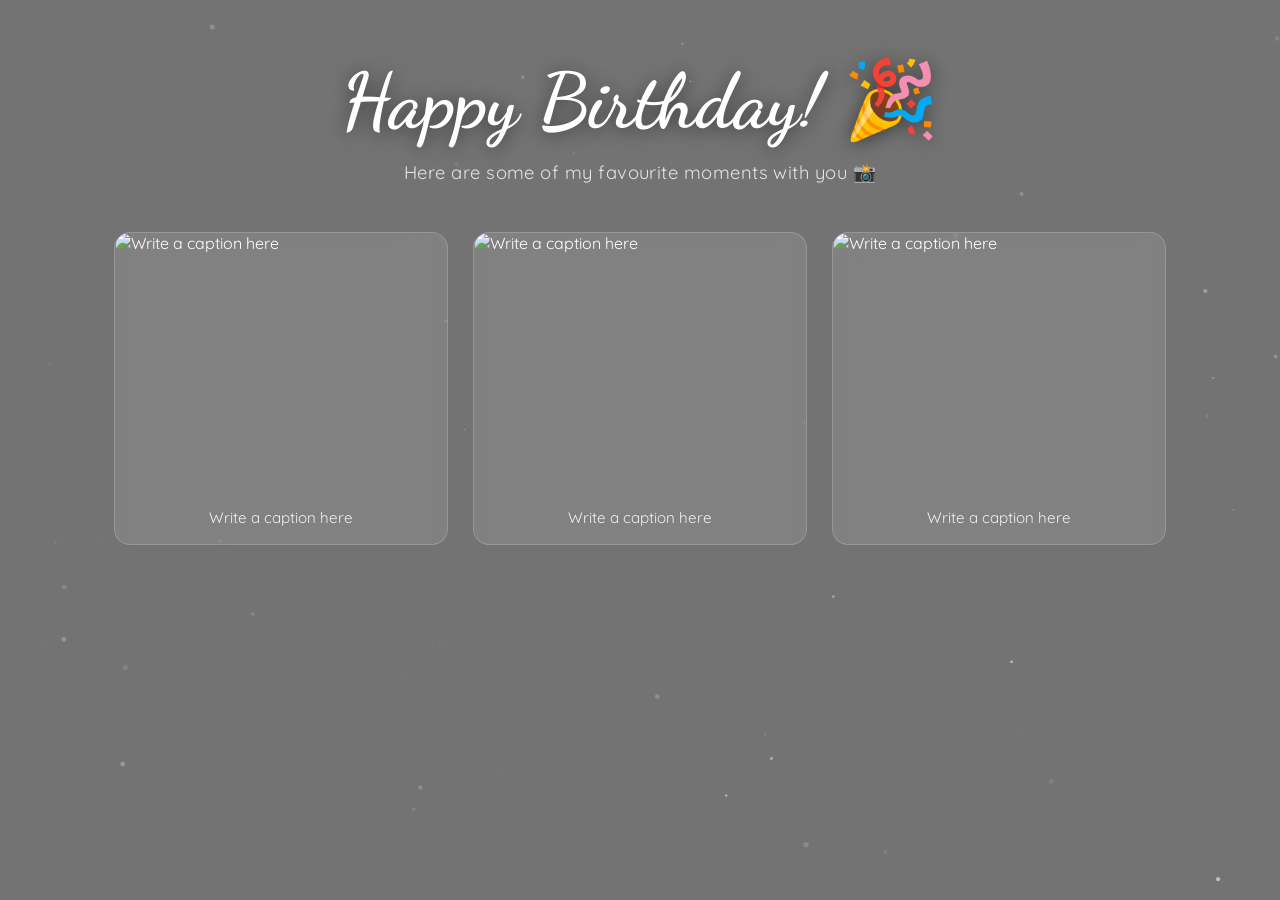
==== gallery.html @ b14d4d67 "Initial commit" ====
<!DOCTYPE html>
<html lang="en">
<head>
  <meta charset="UTF-8">
  <meta name="viewport" content="width=device-width, initial-scale=1.0">
  <title>Our Memories 📸</title>
  <link href="https://fonts.googleapis.com/css2?family=Dancing+Script:wght@700&family=Quicksand:wght@400;500;600&display=swap" rel="stylesheet">
  <link rel="stylesheet" href="shared.css">
  <style>
    /* ── GALLERY LAYOUT ────────────────────────────────────── */
    .gallery-wrapper {
      position: relative;
      z-index: 2;
      max-width: 1100px;
      margin: 0 auto;
      padding: 3.5rem 1.5rem 5rem;
    }

    /* ── HERO WISH SECTION ─────────────────────────────────── */
    .gallery-hero {
      text-align: center;
      margin-bottom: 3rem;
    }

    .gallery-wish {
      font-family: 'Dancing Script', cursive;
      font-size: clamp(2.6rem, 7vw, 4.8rem);
      color: #fff;
      text-shadow: 0 2px 18px rgba(0, 0, 0, 0.5);
      line-height: 1.2;
      margin-bottom: 0.8rem;
      animation: gentlePulse calc(3s * var(--anim-speed)) ease-in-out infinite;
    }

    .gallery-subwish {
      font-size: clamp(1rem, 2.5vw, 1.15rem);
      color: rgba(255, 255, 255, 0.8);
      letter-spacing: 0.025em;
    }

    /* ── PHOTO GRID ────────────────────────────────────────── */
    /* Responsive: 3 columns on wide, 2 on medium, 1 on mobile */
    .photo-grid {
      display: grid;
      grid-template-columns: repeat(auto-fill, minmax(290px, 1fr));
      gap: 1.6rem;
    }

    /* ── PHOTO CARD ────────────────────────────────────────── */
    .photo-card {
      background: rgba(255, 255, 255, 0.10);
      backdrop-filter: blur(12px);
      -webkit-backdrop-filter: blur(12px);
      border: 1px solid rgba(255, 255, 255, 0.18);
      border-radius: 16px;
      overflow: hidden;
      transition: transform 0.32s ease, box-shadow 0.32s ease;
    }

    /* hover-lift class toggled via config.animations.cardHoverLift */
    .photo-card.hover-lift:hover {
      transform: translateY(-8px);
      box-shadow: 0 18px 44px rgba(0, 0, 0, 0.32);
    }

    .photo-card img {
      width: 100%;
      height: 260px;
      object-fit: cover;
      display: block;
      transition: transform 0.4s ease;
    }

    .photo-card.hover-lift:hover img {
      transform: scale(1.05);
    }

    .photo-caption {
      padding: 0.9rem 1.2rem;
      font-size: 0.95rem;
      color: rgba(255, 255, 255, 0.88);
      text-align: center;
      line-height: 1.45;
    }

    /* ── RESPONSIVE ────────────────────────────────────────── */
    @media (max-width: 640px) {
      .photo-grid { grid-template-columns: 1fr; }
      .photo-card img { height: 230px; }
    }
  </style>
</head>
<body>

  <!-- Full-screen background image -->
  <div class="bg-image"   id="bgImage"></div>
  <div class="bg-overlay"></div>

  <!-- Effects -->
  <canvas id="sparkleCanvas"></canvas>
  <div class="hearts-container" id="heartsContainer"></div>

  <!-- ── PAGE CONTENT ── -->
  <div class="gallery-wrapper">

    <!-- Birthday wish hero -->
    <div class="gallery-hero">
      <h1 class="gallery-wish"    id="galleryWish"></h1>
      <p  class="gallery-subwish" id="gallerySubwish"></p>
    </div>

    <!-- Photo grid — cards injected by JS below -->
    <div class="photo-grid" id="photoGrid"></div>

  </div>

  <script src="config.js"></script>
  <script src="shared.js"></script>
  <script>
    const G = CONFIG.gallery;

    // Set wish text from config
    document.title = G.wish;
    document.getElementById('galleryWish').textContent    = G.wish;
    document.getElementById('gallerySubwish').textContent = G.subwish;

    // Build photo cards dynamically from CONFIG.gallery.photos
    const grid      = document.getElementById('photoGrid');
    const hoverCls  = CONFIG.animations.cardHoverLift ? 'hover-lift' : '';

    G.photos.forEach(({ src, caption }) => {
      const card = document.createElement('div');
      card.className = `photo-card ${hoverCls}`.trim();

      const img = document.createElement('img');
      img.src     = src;
      img.alt     = caption;
      img.loading = 'lazy'; // load only when scrolled into view

      const cap = document.createElement('div');
      cap.className   = 'photo-caption';
      cap.textContent = caption;

      card.appendChild(img);
      card.appendChild(cap);
      grid.appendChild(card);
    });

    // Set background from config
    setBackground(G.background);
  </script>
</body>
</html>
---- shared.css ----
/* ══════════════════════════════════════════════════════════════
   BIRTHDAY WEBSITE — SHARED STYLES
   Colors and durations are set from config.js at runtime.
   ══════════════════════════════════════════════════════════════ */

/* ── CSS VARIABLES (overridden by shared.js on load) ────────── */
:root {
  --primary:        #ff69b4;
  --secondary:      #da70d6;
  --text-light:     #ffffff;
  --overlay-color:  rgba(0, 0, 0, 0.55);
  --bg-opacity:     0.30;
  --fade-duration:  1.2s;
  --anim-speed:     1;       /* multiplier — slow=1.6, normal=1, fast=0.55 */
}

/* ── RESET ──────────────────────────────────────────────────── */
*, *::before, *::after {
  margin: 0;
  padding: 0;
  box-sizing: border-box;
}

/* ── BASE ───────────────────────────────────────────────────── */
html, body {
  min-height: 100vh;
  width: 100%;
  overflow-x: hidden;
}

body {
  font-family: 'Quicksand', sans-serif;
  color: var(--text-light);
  animation: pageLoad var(--fade-duration) ease both;
}

@keyframes pageLoad {
  from { opacity: 0; transform: translateY(14px); }
  to   { opacity: 1; transform: translateY(0);    }
}

/* ── BACKGROUND IMAGE LAYER ─────────────────────────────────── */
/* Image sits here at reduced opacity — text reads clearly on top */
.bg-image {
  position: fixed;
  inset: 0;
  background-size: cover;
  background-position: center;
  background-repeat: no-repeat;
  opacity: var(--bg-opacity);
  z-index: -2;
  transition: opacity 0.6s ease;
}

/* Dark overlay above image for contrast */
.bg-overlay {
  position: fixed;
  inset: 0;
  background: var(--overlay-color);
  z-index: -1;
}

/* ── SPARKLE CANVAS ─────────────────────────────────────────── */
#sparkleCanvas {
  position: fixed;
  inset: 0;
  pointer-events: none;
  z-index: 0;
}

/* ── FLOATING HEARTS ────────────────────────────────────────── */
.hearts-container {
  position: fixed;
  inset: 0;
  pointer-events: none;
  z-index: 1;
  overflow: hidden;
}

.floating-heart {
  position: absolute;
  bottom: -2rem;
  animation: floatHeart calc(7s * var(--anim-speed)) ease-in-out infinite;
  opacity: 0;
  user-select: none;
  line-height: 1;
}

@keyframes floatHeart {
  0%   { opacity: 0;   transform: translateY(0)      rotate(0deg);   }
  10%  { opacity: 0.7; }
  90%  { opacity: 0.3; }
  100% { opacity: 0;   transform: translateY(-110vh) rotate(360deg); }
}

/* ── PAGE WRAPPER (centering helper for landing) ────────────── */
.page-wrapper {
  position: relative;
  z-index: 2;
  min-height: 100vh;
  display: flex;
  flex-direction: column;
  align-items: center;
  justify-content: center;
  padding: 2rem 1.5rem;
}

/* ── GLASS CARD ─────────────────────────────────────────────── */
.card {
  background: rgba(255, 255, 255, 0.10);
  backdrop-filter: blur(14px);
  -webkit-backdrop-filter: blur(14px);
  border: 1px solid rgba(255, 255, 255, 0.18);
  border-radius: 20px;
  padding: 2.5rem 3rem;
  width: 100%;
  max-width: 680px;
  box-shadow: 0 8px 40px rgba(0, 0, 0, 0.25);
}

/* ── DISPLAY HEADING ────────────────────────────────────────── */
.heading-display {
  font-family: 'Dancing Script', cursive;
  font-size: clamp(2.4rem, 6vw, 4rem);
  color: var(--text-light);
  text-shadow: 0 2px 14px rgba(0, 0, 0, 0.45);
  line-height: 1.2;
  margin-bottom: 1rem;
}

/* ── SUBTEXT ────────────────────────────────────────────────── */
.subtext {
  font-size: clamp(1rem, 2.5vw, 1.2rem);
  color: rgba(255, 255, 255, 0.85);
  letter-spacing: 0.025em;
  margin-bottom: 2rem;
}

/* ── PRIMARY BUTTON ─────────────────────────────────────────── */
.btn-primary {
  display: inline-block;
  padding: 0.9rem 2.4rem;
  font-family: 'Quicksand', sans-serif;
  font-size: 1.05rem;
  font-weight: 600;
  color: #fff;
  background: linear-gradient(135deg, var(--primary), var(--secondary));
  border: none;
  border-radius: 50px;
  cursor: pointer;
  text-decoration: none;
  box-shadow: 0 6px 22px rgba(255, 105, 180, 0.45);
  transition: transform 0.25s ease, box-shadow 0.25s ease;
  animation: gentlePulse calc(3s * var(--anim-speed)) ease-in-out infinite;
}

.btn-primary:hover {
  transform: translateY(-4px) scale(1.02);
  box-shadow: 0 12px 30px rgba(255, 105, 180, 0.6);
}

@keyframes gentlePulse {
  0%, 100% { transform: scale(1); }
  50%       { transform: scale(1.03); }
}

/* ── SCROLLBAR ──────────────────────────────────────────────── */
::-webkit-scrollbar { width: 8px; }
::-webkit-scrollbar-track { background: rgba(0, 0, 0, 0.2); }
::-webkit-scrollbar-thumb {
  background: linear-gradient(var(--primary), var(--secondary));
  border-radius: 4px;
}

/* ── RESPONSIVE ─────────────────────────────────────────────── */
@media (max-width: 600px) {
  .card { padding: 1.8rem 1.4rem; }
}

/* ── REDUCED MOTION ─────────────────────────────────────────── */
@media (prefers-reduced-motion: reduce) {
  *, *::before, *::after {
    animation-duration: 0.01ms !important;
    transition-duration: 0.01ms !important;
  }
}
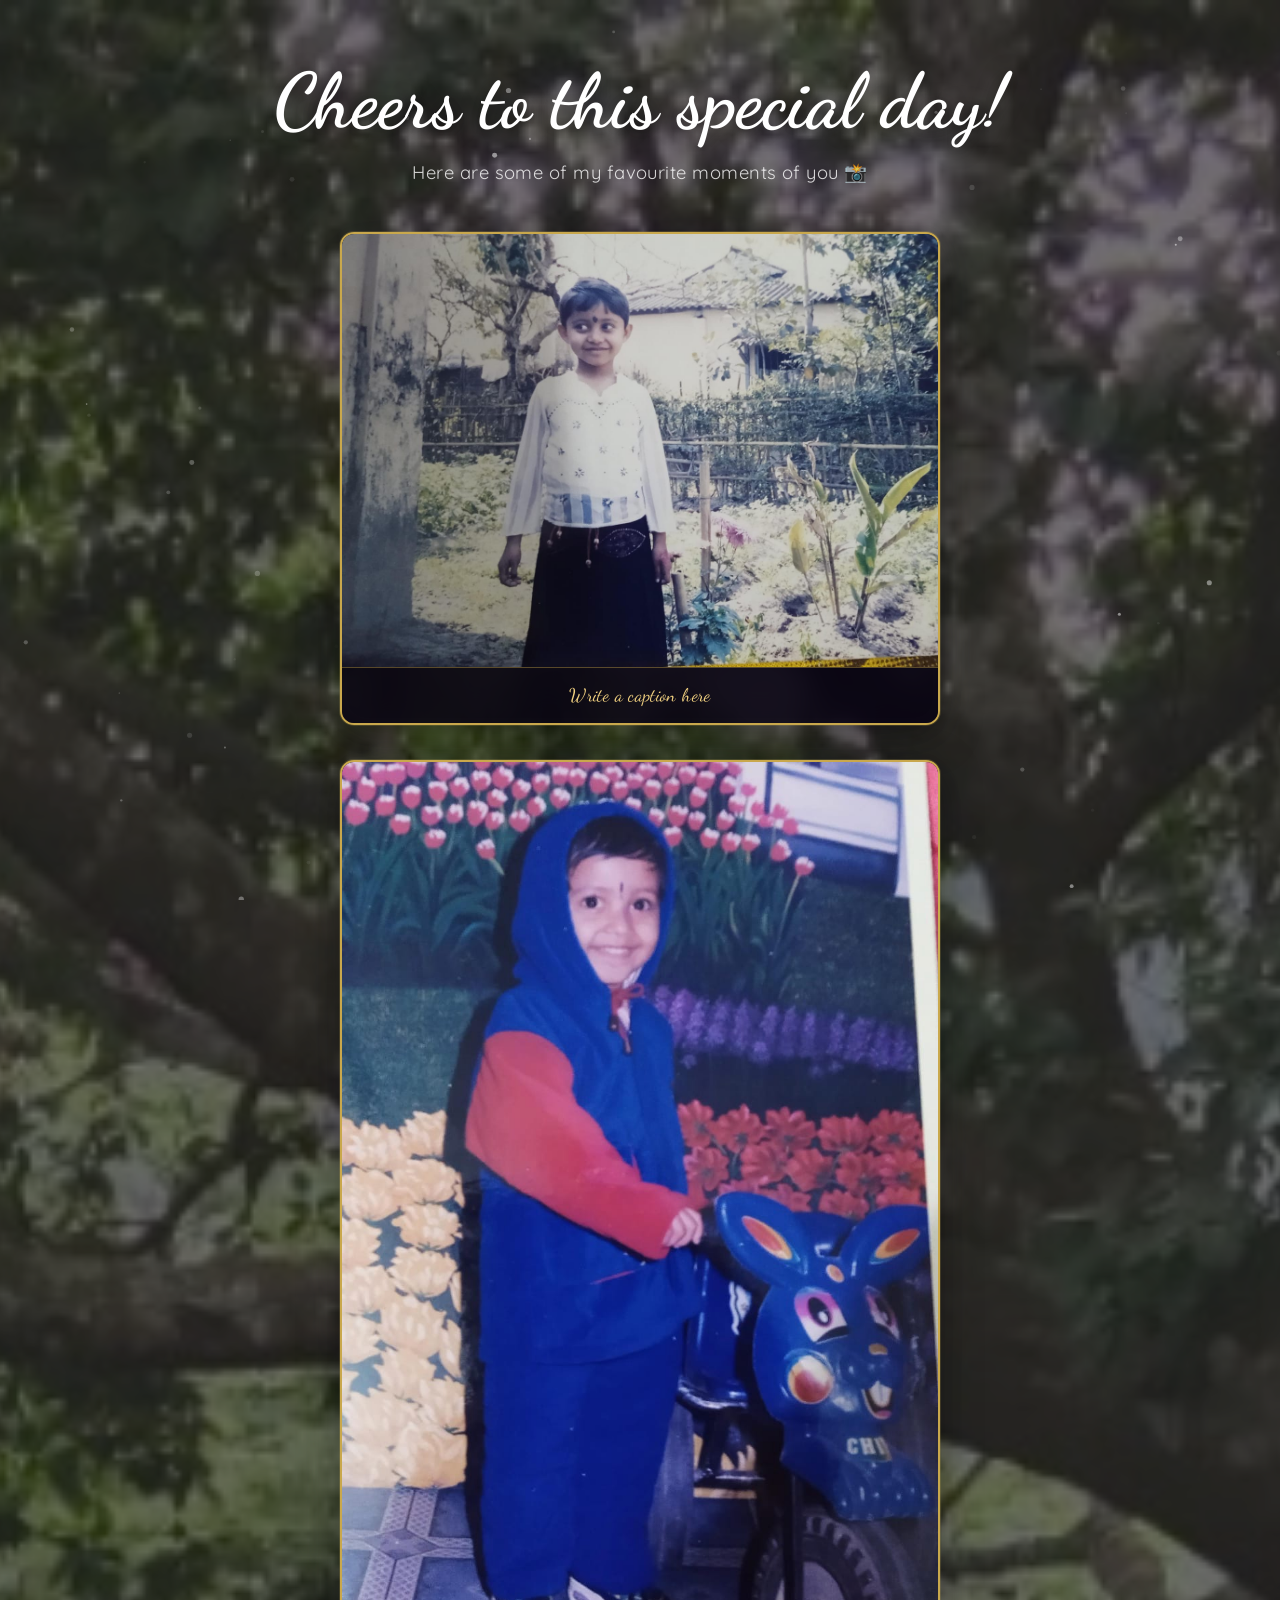
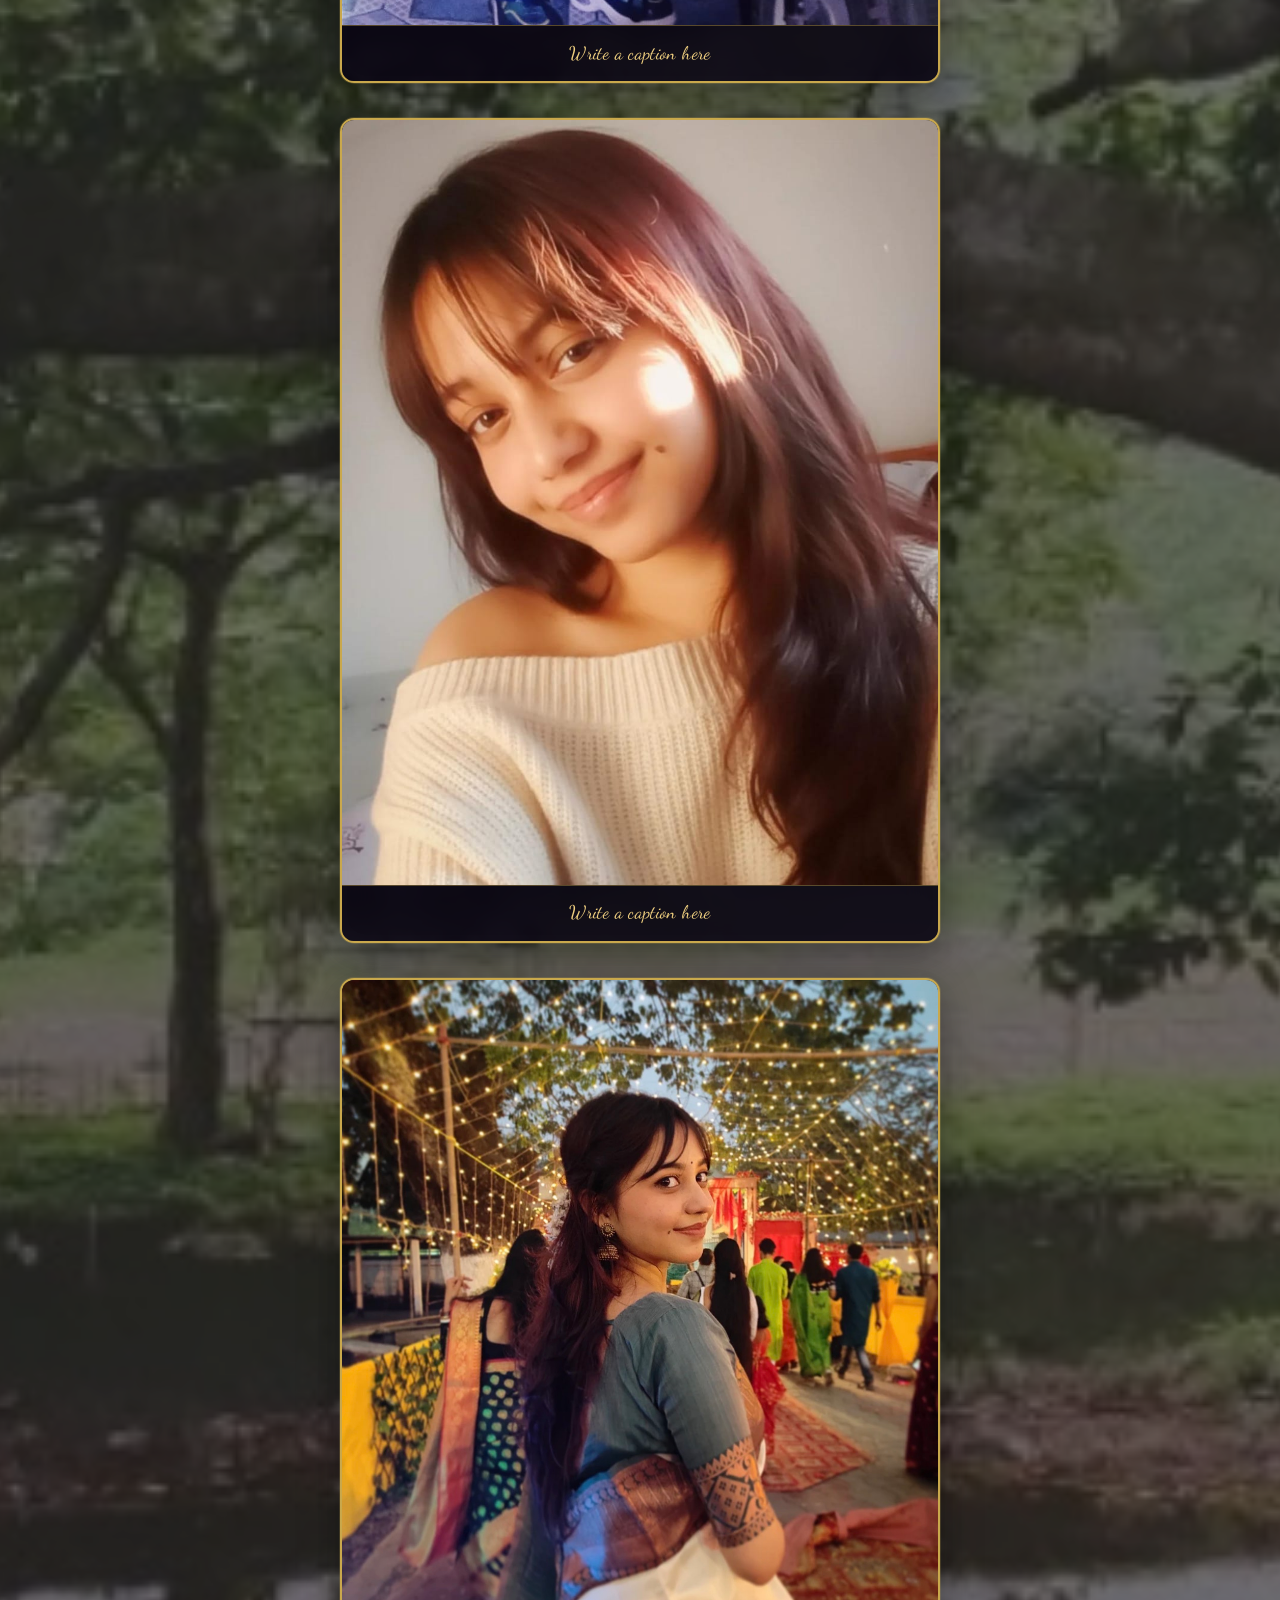
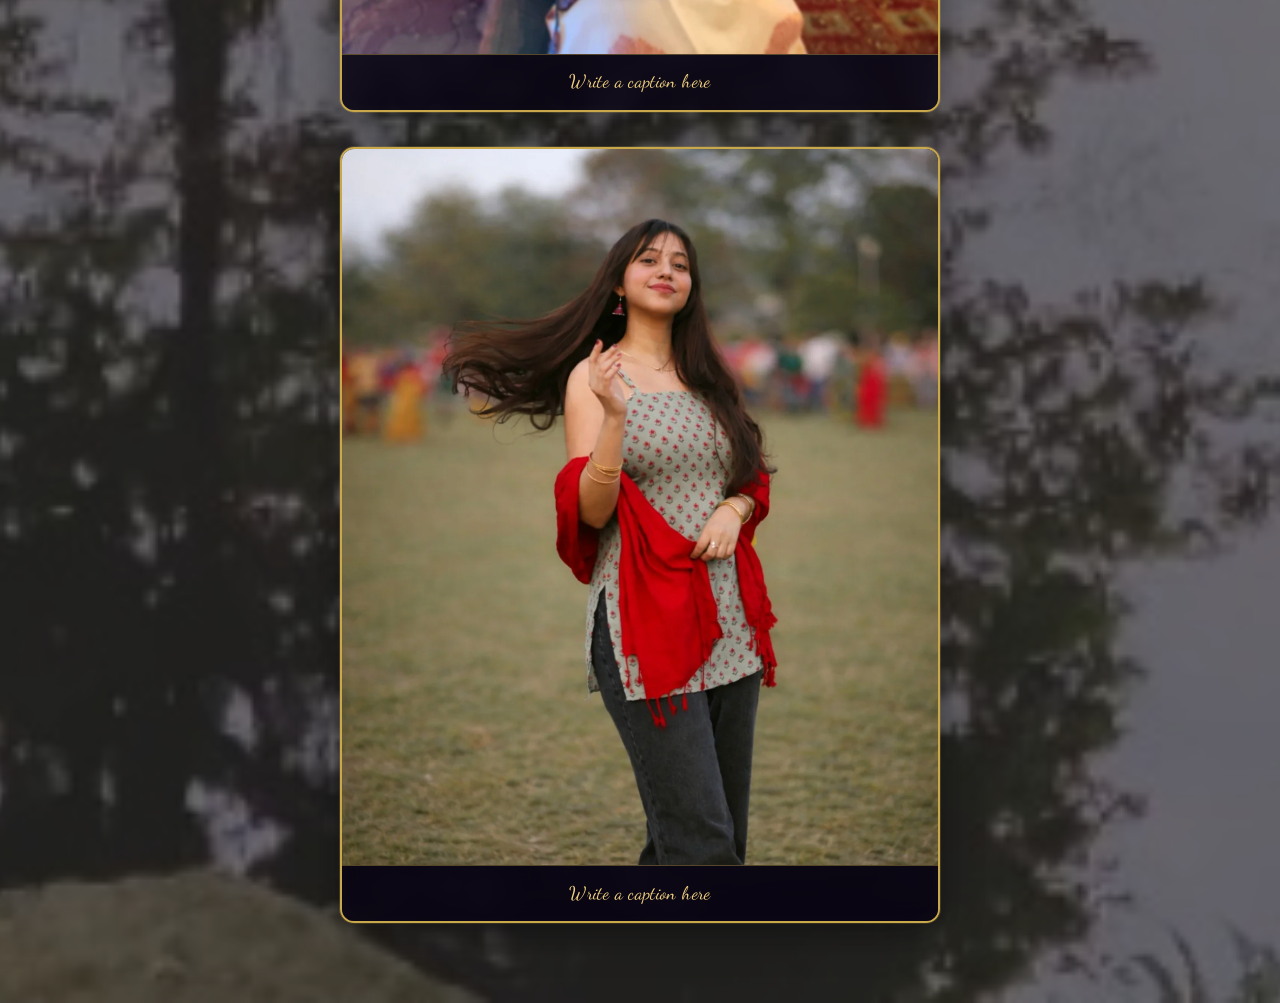
==== commit d47f6deb: "Add files via upload" ====
--- a/gallery.html
+++ b/gallery.html
@@ -38,55 +38,69 @@
       letter-spacing: 0.025em;
     }
 
-    /* ── PHOTO GRID ────────────────────────────────────────── */
-    /* Responsive: 3 columns on wide, 2 on medium, 1 on mobile */
+    /* ── PHOTO COLUMN ──────────────────────────────────────── */
+    /* Single centered column — all images same width, natural height */
     .photo-grid {
-      display: grid;
-      grid-template-columns: repeat(auto-fill, minmax(290px, 1fr));
-      gap: 1.6rem;
+      display: flex;
+      flex-direction: column;
+      align-items: center;
+      gap: 2.2rem;
     }
 
     /* ── PHOTO CARD ────────────────────────────────────────── */
     .photo-card {
-      background: rgba(255, 255, 255, 0.10);
-      backdrop-filter: blur(12px);
-      -webkit-backdrop-filter: blur(12px);
-      border: 1px solid rgba(255, 255, 255, 0.18);
-      border-radius: 16px;
+      width: 100%;
+      max-width: 600px;           /* fixed column width */
+      background: rgba(10, 5, 20, 0.55);
+      backdrop-filter: blur(14px);
+      -webkit-backdrop-filter: blur(14px);
+
+      /* Gold border */
+      border: 2px solid #C9A84C;
+      border-radius: 14px;
       overflow: hidden;
+
+      box-shadow:
+        0 0 0 1px rgba(201, 168, 76, 0.20),   /* inner gold halo */
+        0 10px 40px rgba(0, 0, 0, 0.40);
+
       transition: transform 0.32s ease, box-shadow 0.32s ease;
     }
 
     /* hover-lift class toggled via config.animations.cardHoverLift */
     .photo-card.hover-lift:hover {
-      transform: translateY(-8px);
-      box-shadow: 0 18px 44px rgba(0, 0, 0, 0.32);
+      transform: translateY(-6px);
+      box-shadow:
+        0 0 0 1px rgba(201, 168, 76, 0.45),
+        0 20px 50px rgba(0, 0, 0, 0.45),
+        0 0 20px rgba(201, 168, 76, 0.18);
     }
 
+    /* Image: full width, natural height — zero cropping */
     .photo-card img {
       width: 100%;
-      height: 260px;
-      object-fit: cover;
+      height: auto;               /* ← preserves original aspect ratio */
       display: block;
-      transition: transform 0.4s ease;
     }
 
-    .photo-card.hover-lift:hover img {
-      transform: scale(1.05);
-    }
+    /* ── CAPTION ───────────────────────────────────────────── */
+    /* Dark base + gold top border + italic script font */
+    .photo-caption {
+      padding: 0.85rem 1.4rem;
+      border-top: 1px solid rgba(201, 168, 76, 0.40);
+      background: rgba(10, 5, 20, 0.70);
 
-    .photo-caption {
-      padding: 0.9rem 1.2rem;
-      font-size: 0.95rem;
-      color: rgba(255, 255, 255, 0.88);
+      font-family: 'Dancing Script', cursive;
+      font-size: 1.15rem;
+      color: #F0D080;             /* warm gold text — contrasts the dark base */
       text-align: center;
-      line-height: 1.45;
+      letter-spacing: 0.02em;
+      line-height: 1.5;
     }
 
     /* ── RESPONSIVE ────────────────────────────────────────── */
     @media (max-width: 640px) {
-      .photo-grid { grid-template-columns: 1fr; }
-      .photo-card img { height: 230px; }
+      .photo-card { max-width: 100%; }
     }
   </style>
 </head>
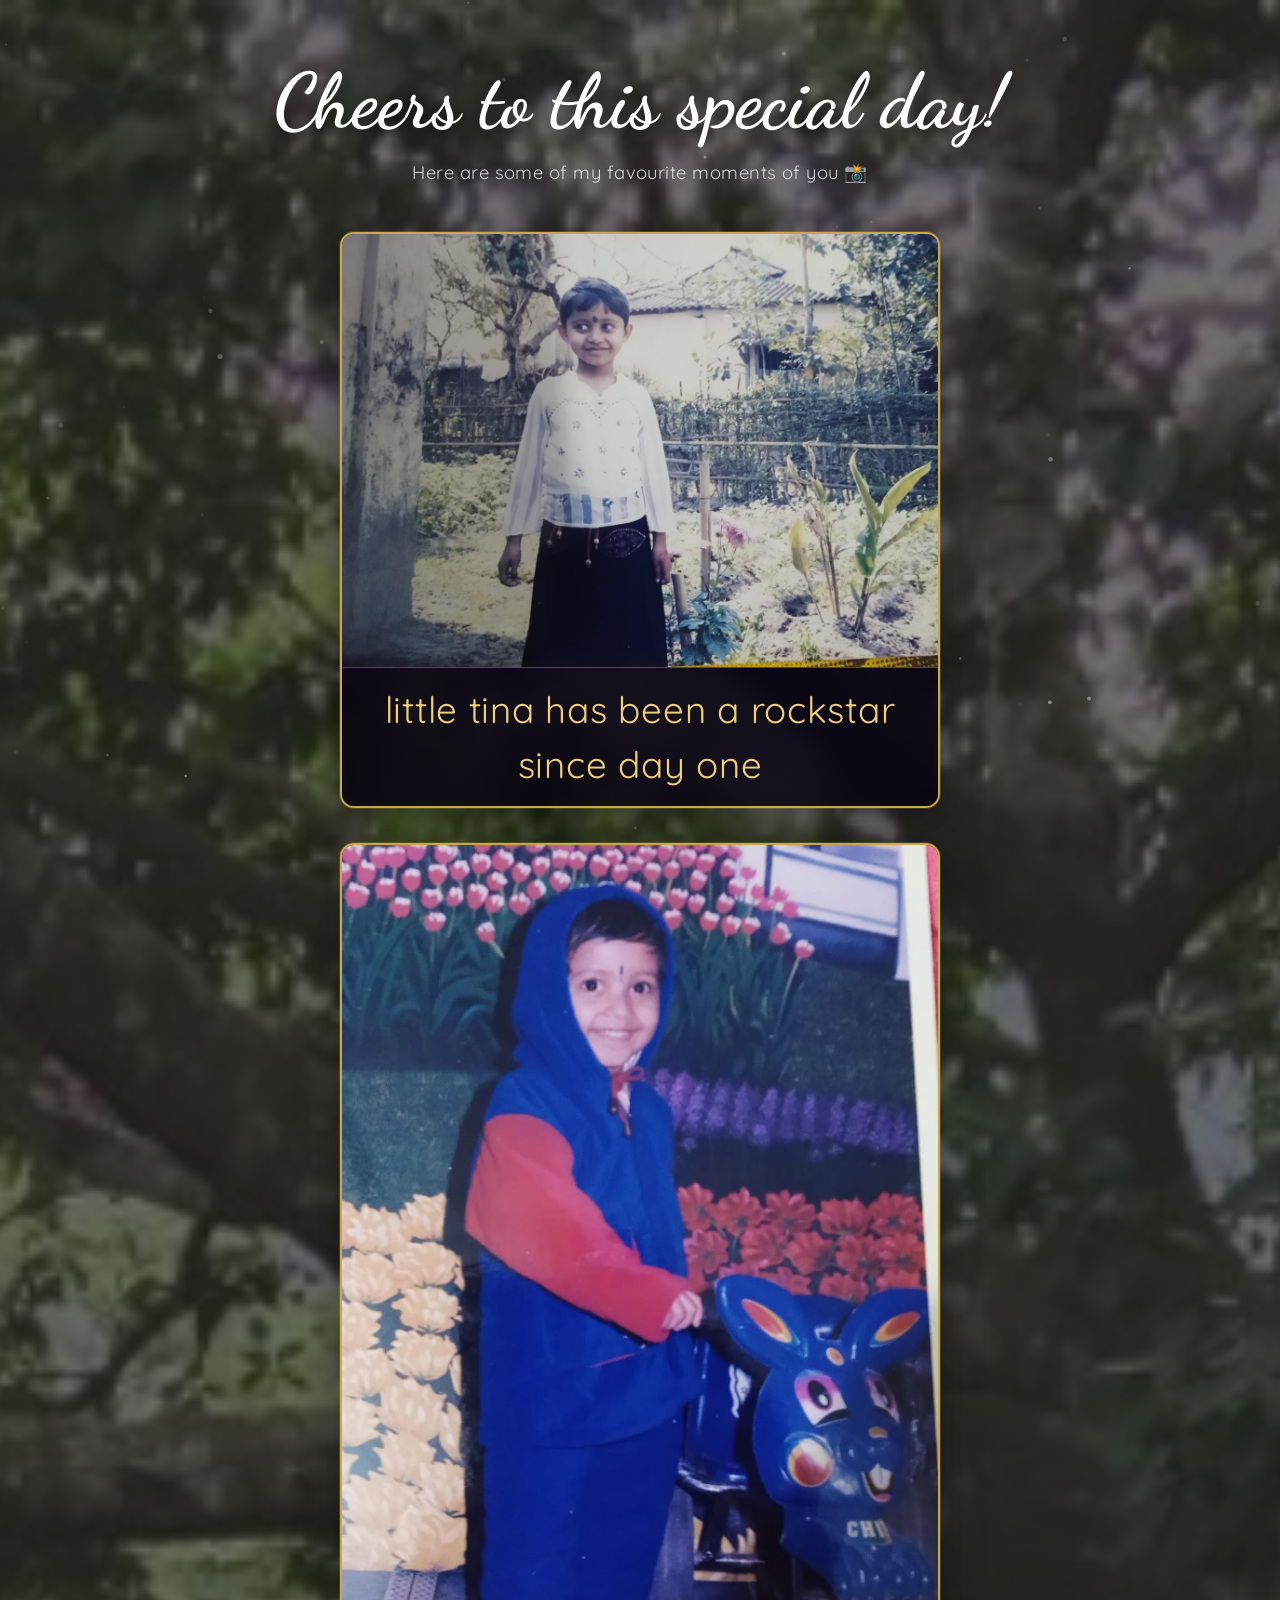
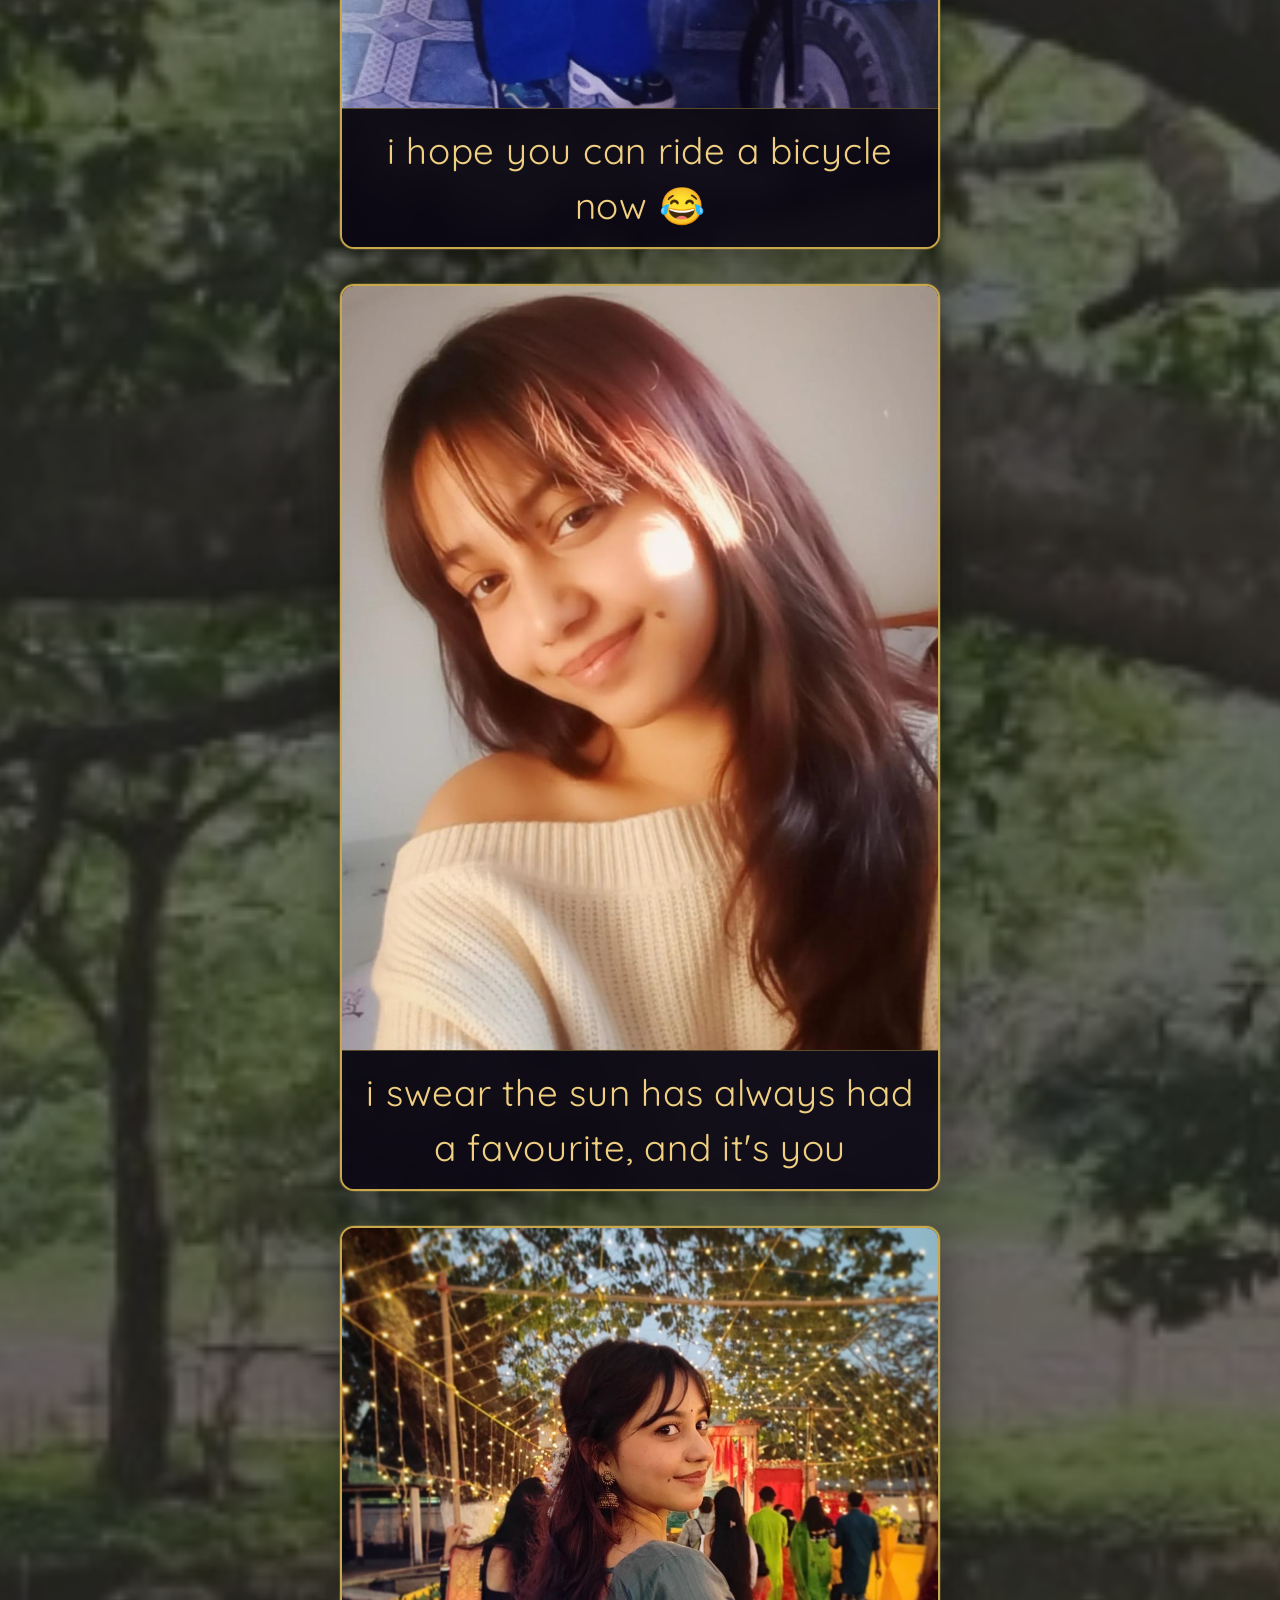
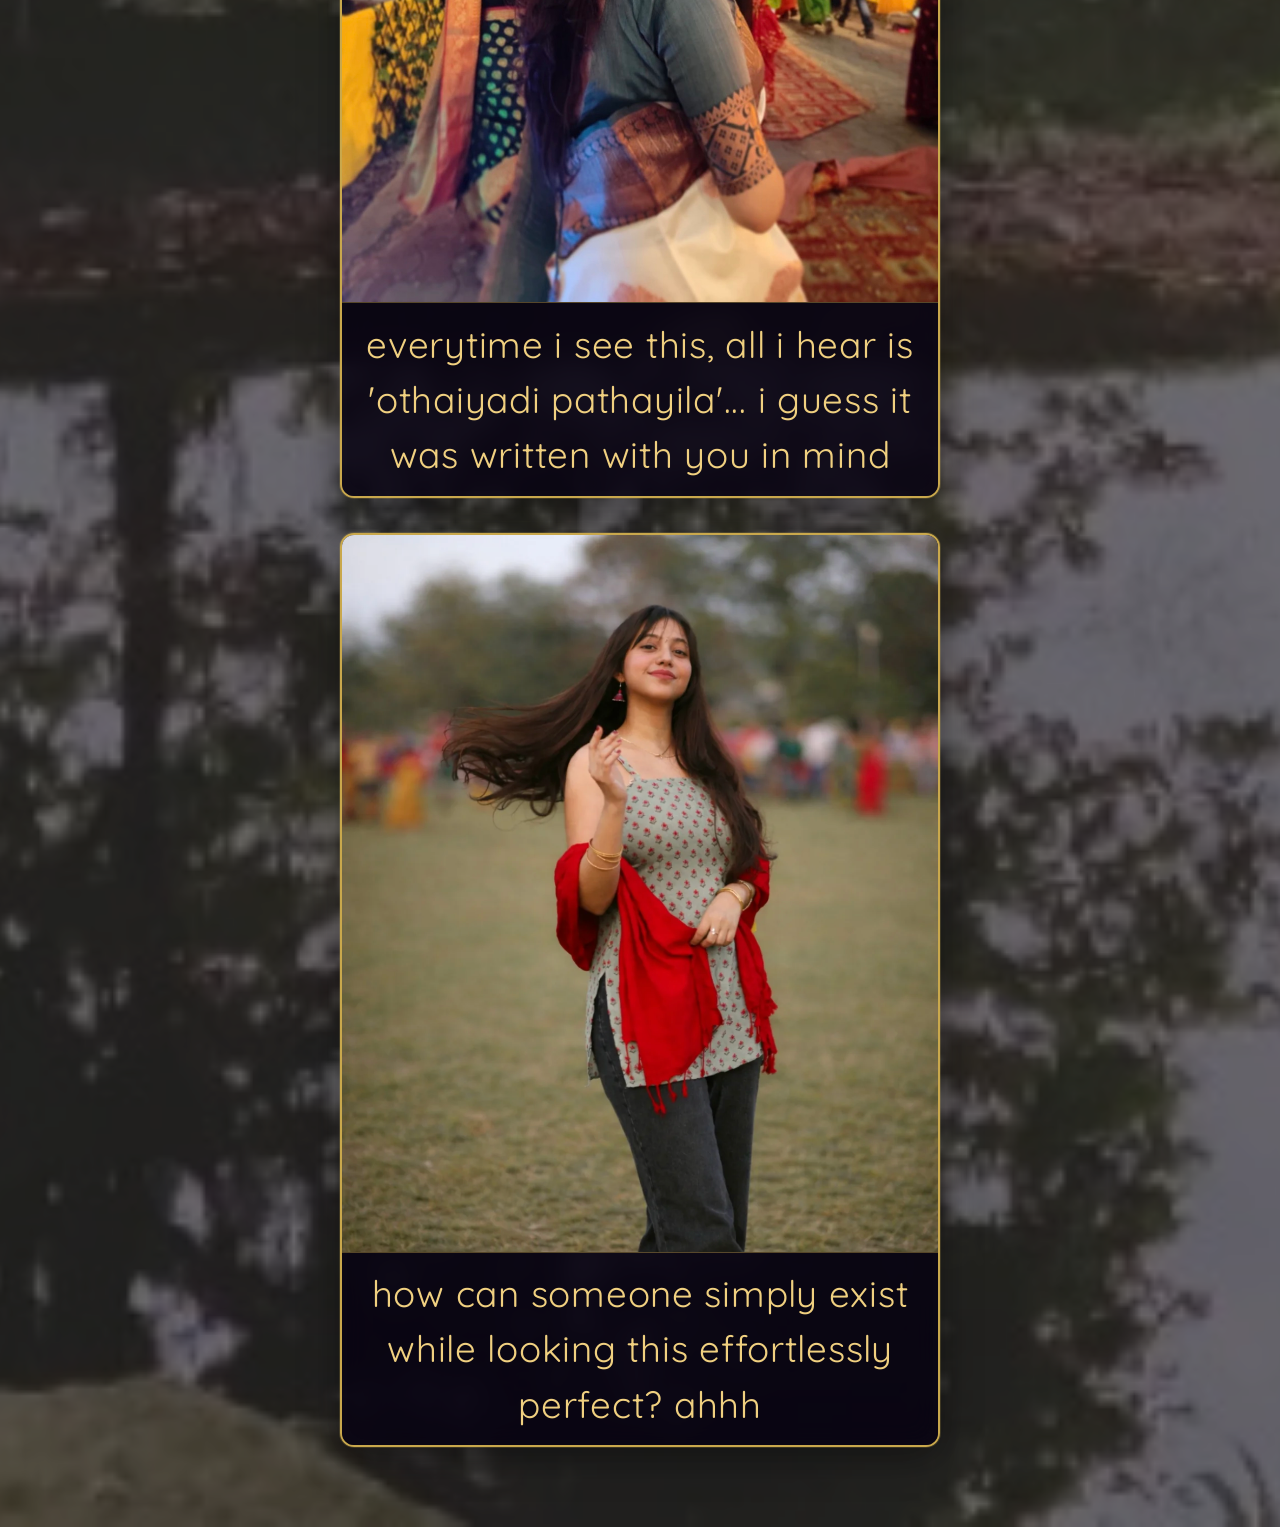
==== commit 221ac9b4: "Change font in gallery.html" ====
--- a/gallery.html
+++ b/gallery.html
@@ -90,8 +90,8 @@
       border-top: 1px solid rgba(201, 168, 76, 0.40);
       background: rgba(10, 5, 20, 0.70);
 
-      font-family: 'Dancing Script', cursive;
-      font-size: 1.15rem;
+      font-family: 'Quicksand', sans-serif;
+      font-size: 2.3rem;
       color: #F0D080;             /* warm gold text — contrasts the dark base */
       text-align: center;
       letter-spacing: 0.02em;
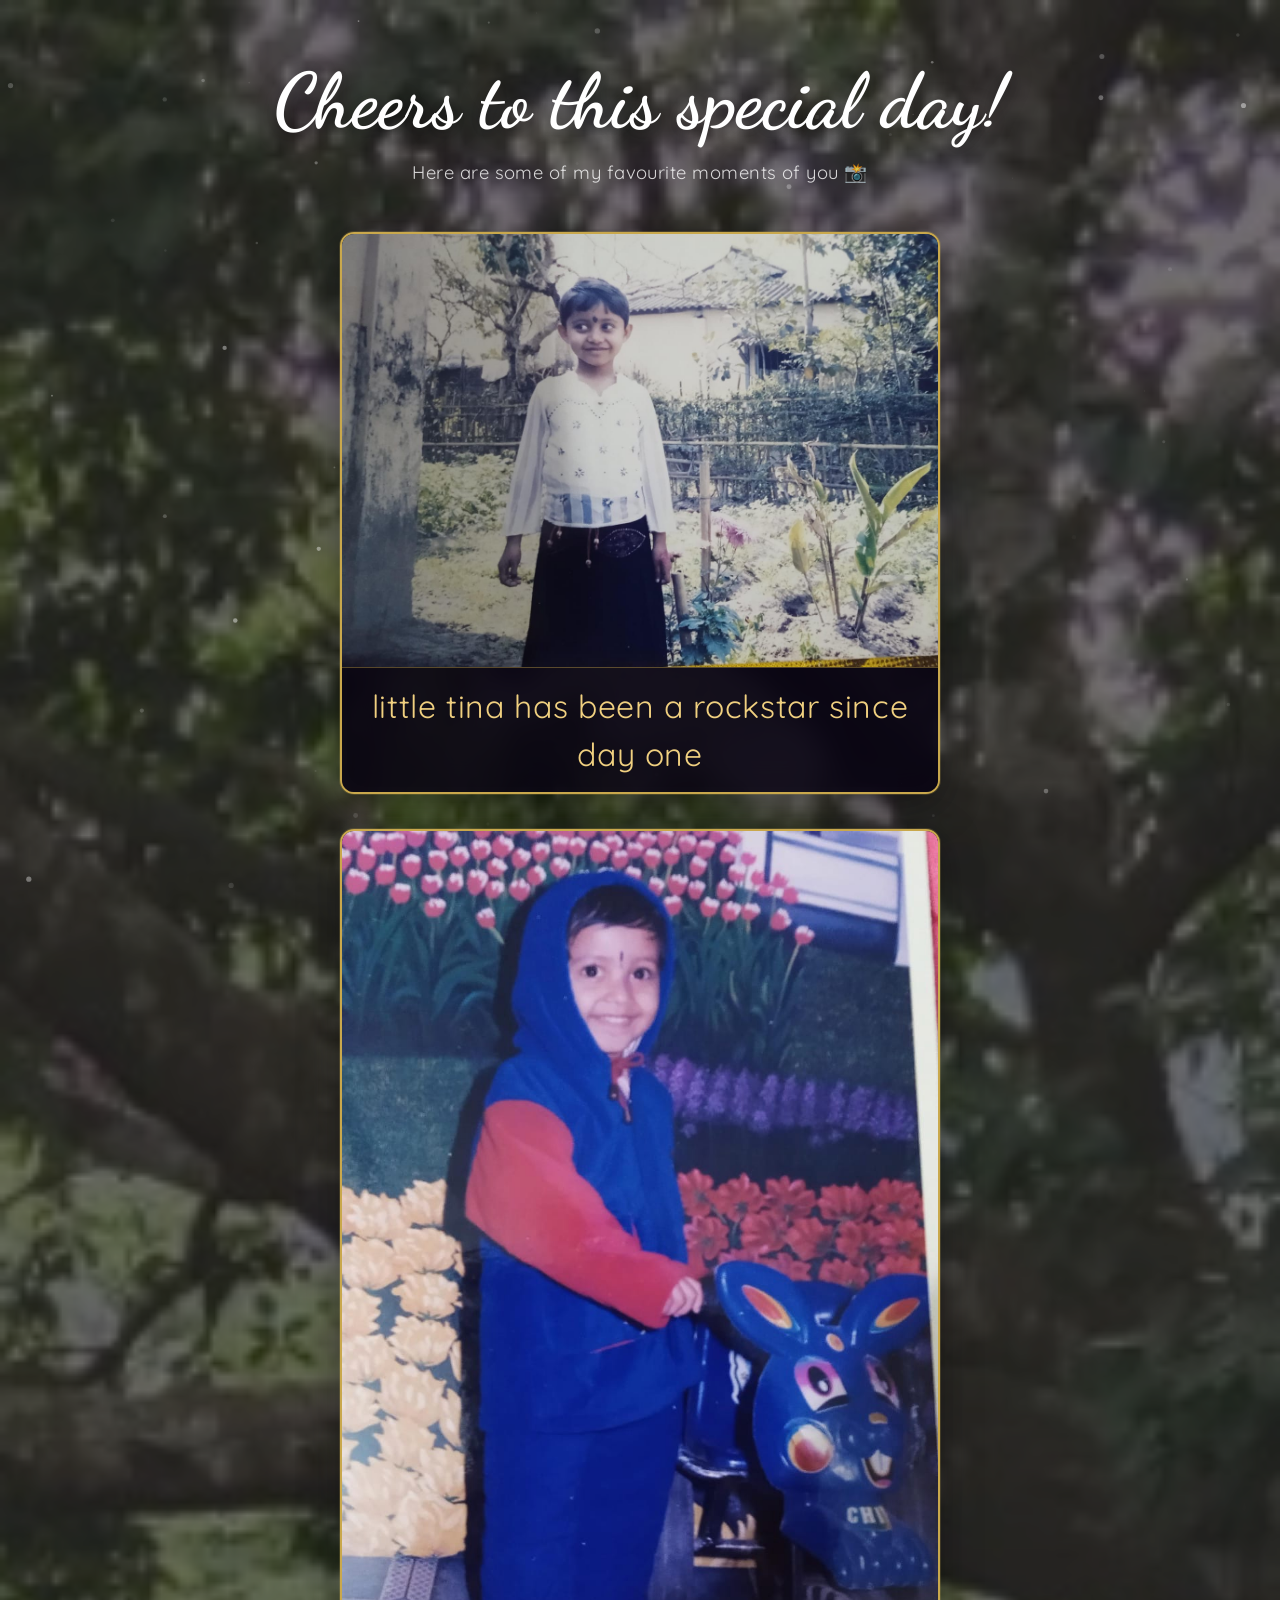
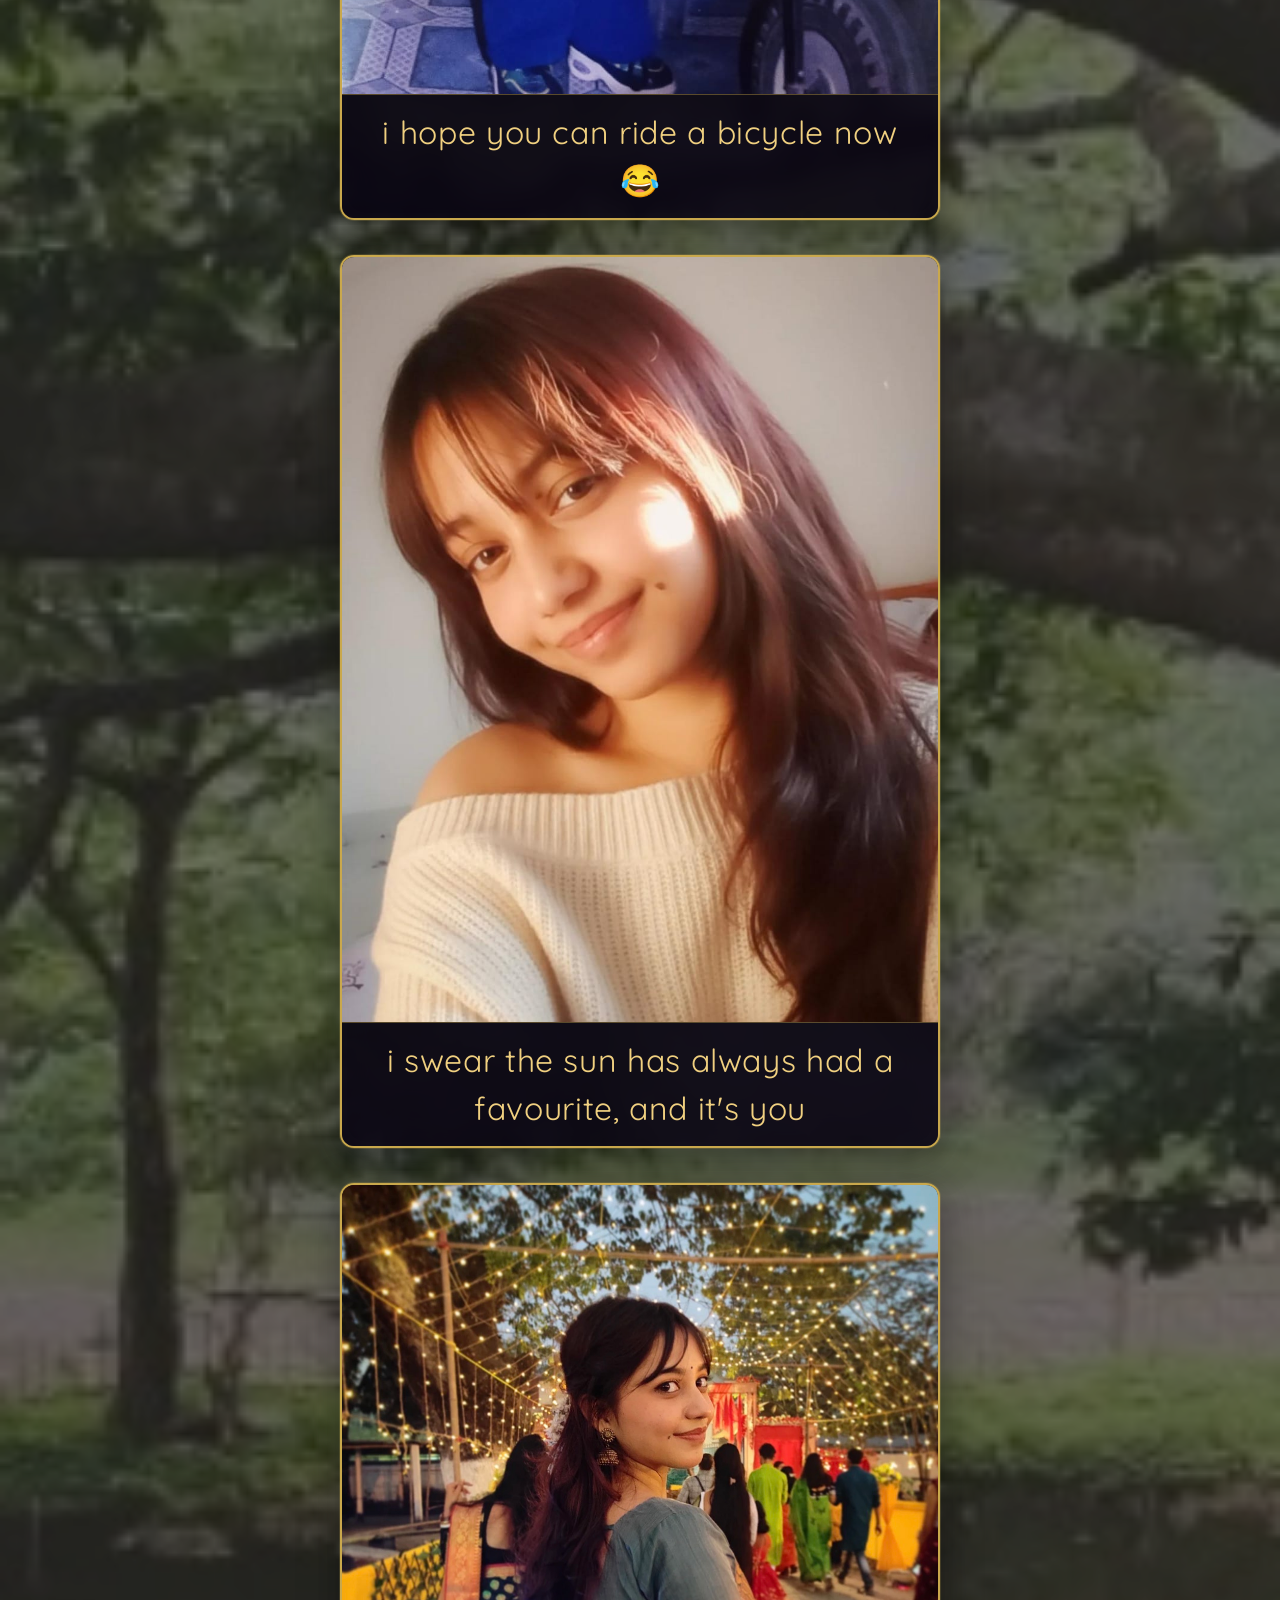
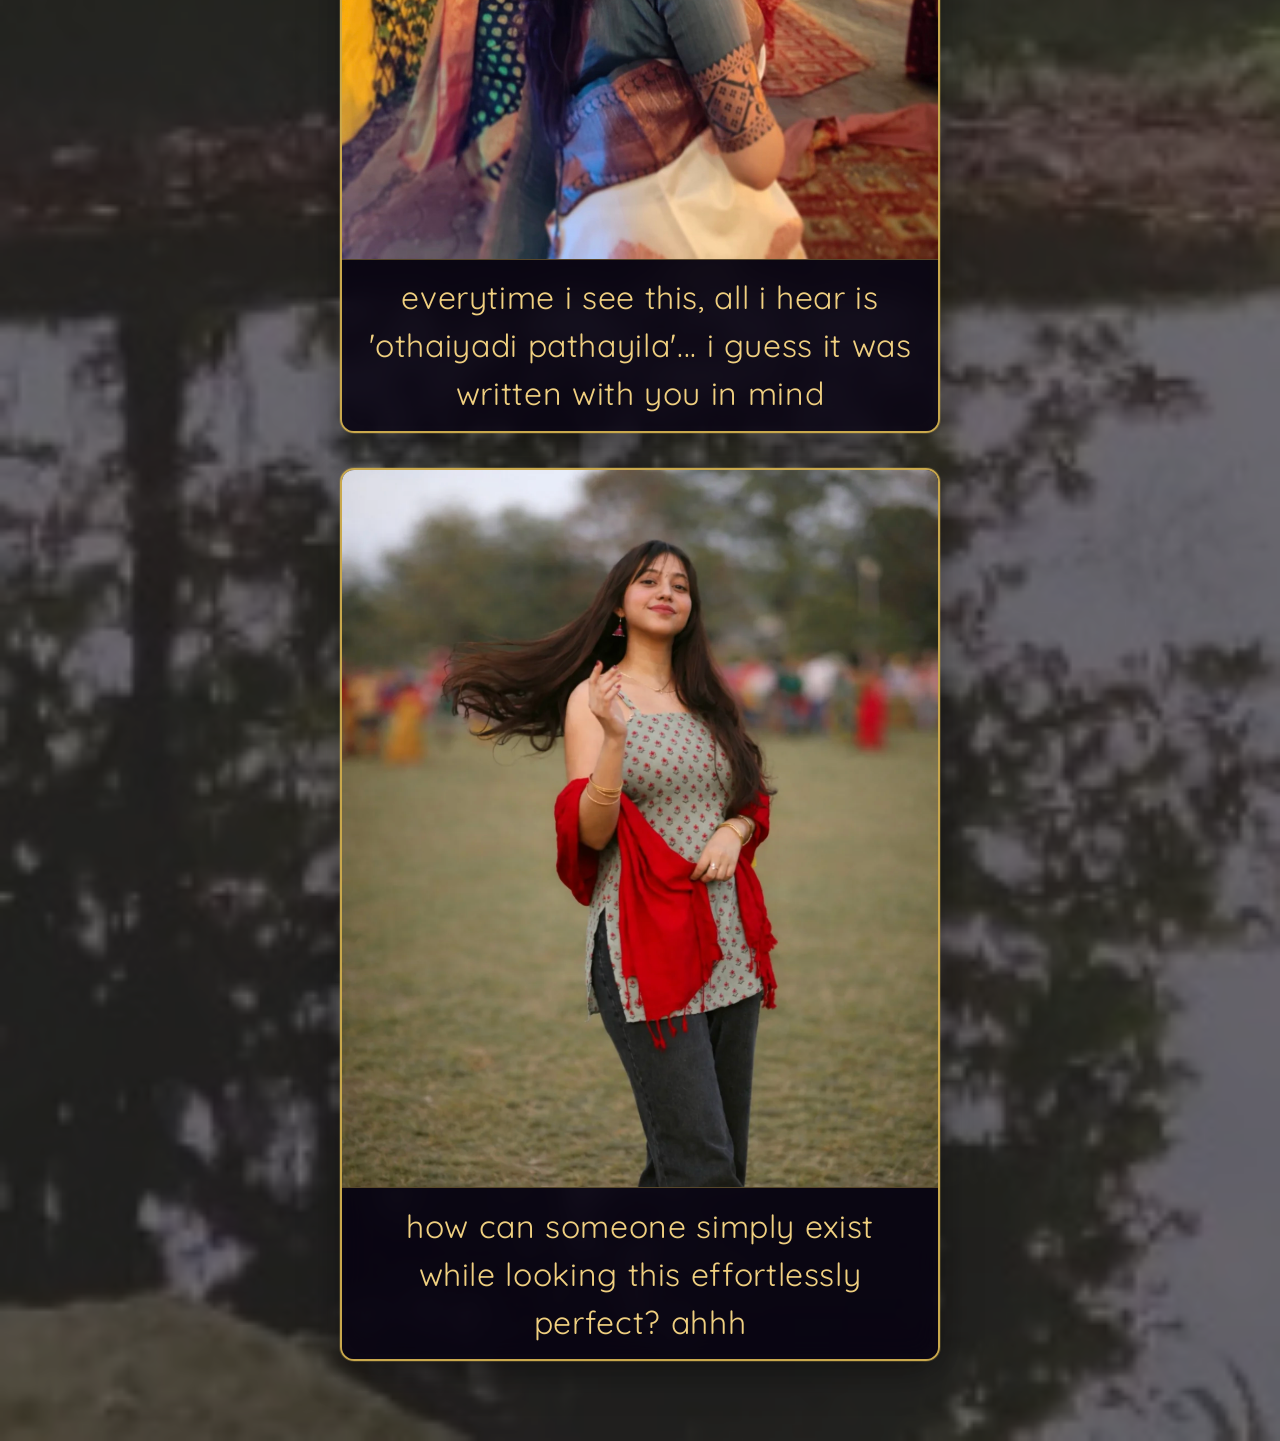
==== commit f728f186: "Change font in gallery.html Reduced font size from 2.3rem to 2.0rem for better layout." ====
--- a/gallery.html
+++ b/gallery.html
@@ -91,7 +91,7 @@
       background: rgba(10, 5, 20, 0.70);
 
       font-family: 'Quicksand', sans-serif;
-      font-size: 2.3rem;
+      font-size: 2.0rem;
       color: #F0D080;             /* warm gold text — contrasts the dark base */
       text-align: center;
       letter-spacing: 0.02em;
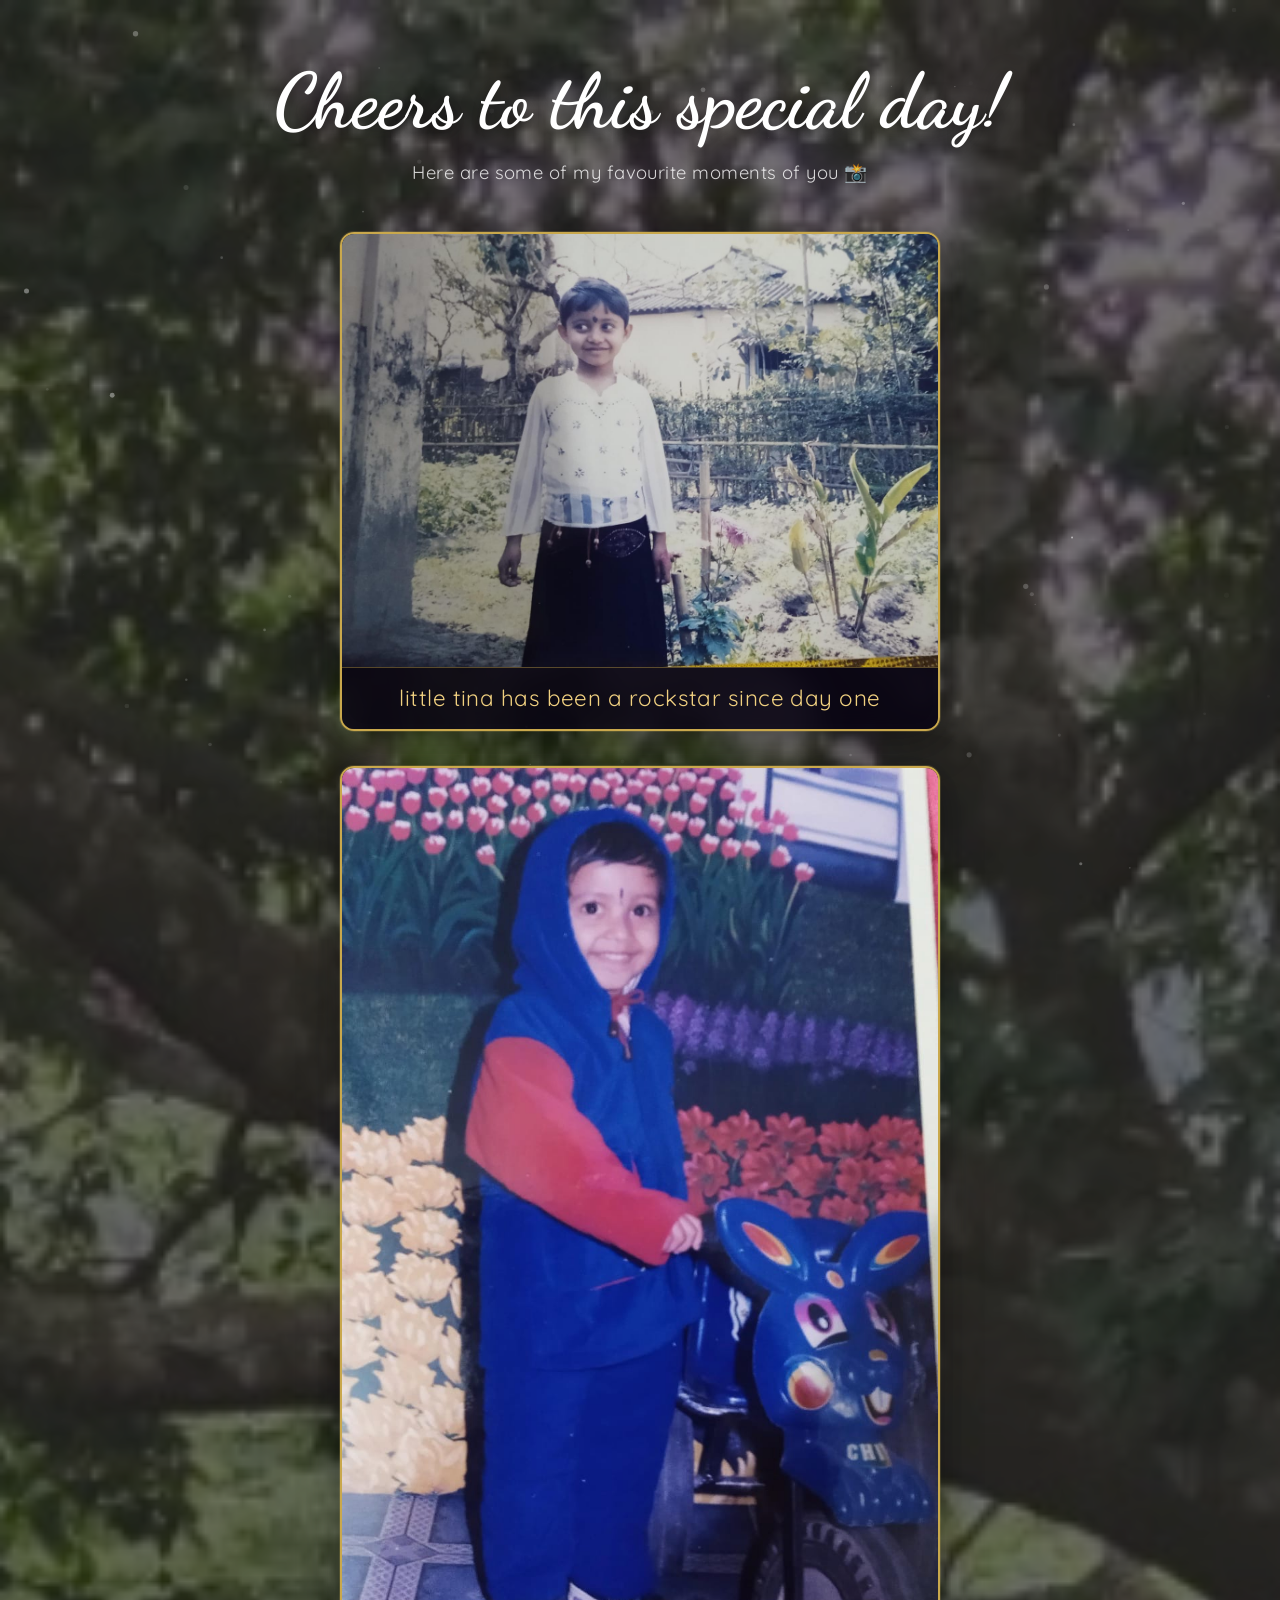
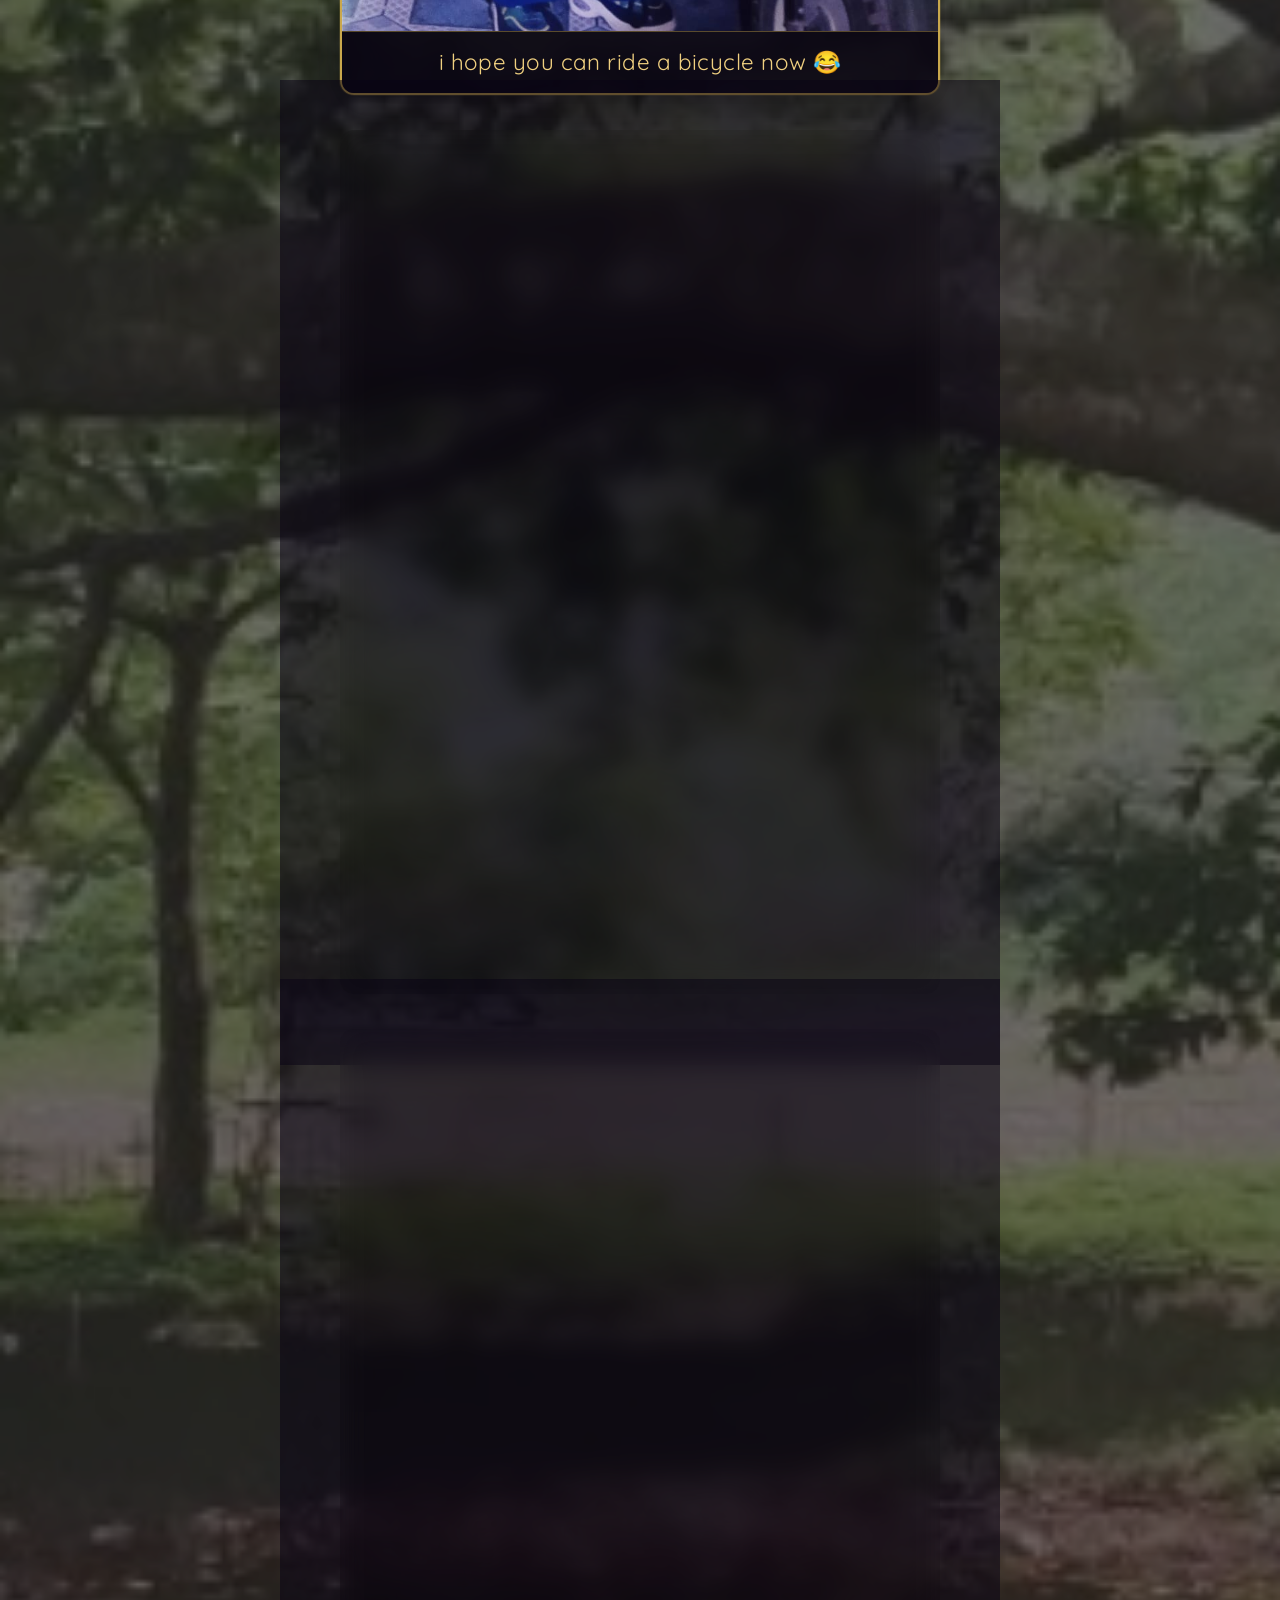
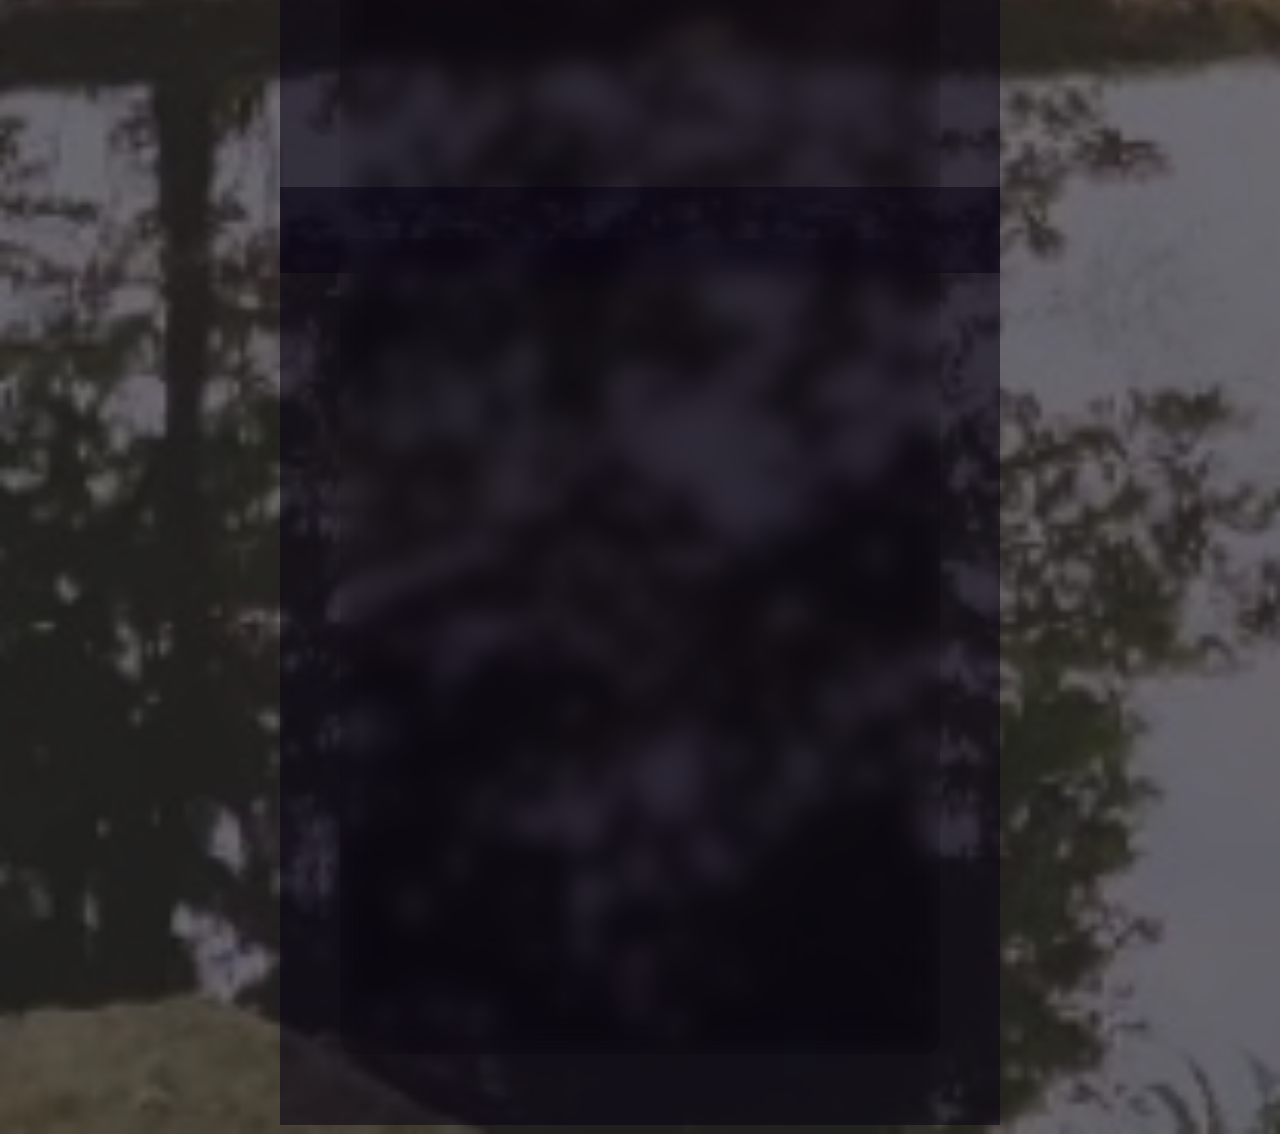
==== commit f376a4fd: "Update gallery.html" ====
--- a/gallery.html
+++ b/gallery.html
@@ -91,7 +91,7 @@
       background: rgba(10, 5, 20, 0.70);
 
       font-family: 'Quicksand', sans-serif;
-      font-size: 2.0rem;
+      font-size: 1.4rem;
       color: #F0D080;             /* warm gold text — contrasts the dark base */
       text-align: center;
       letter-spacing: 0.02em;
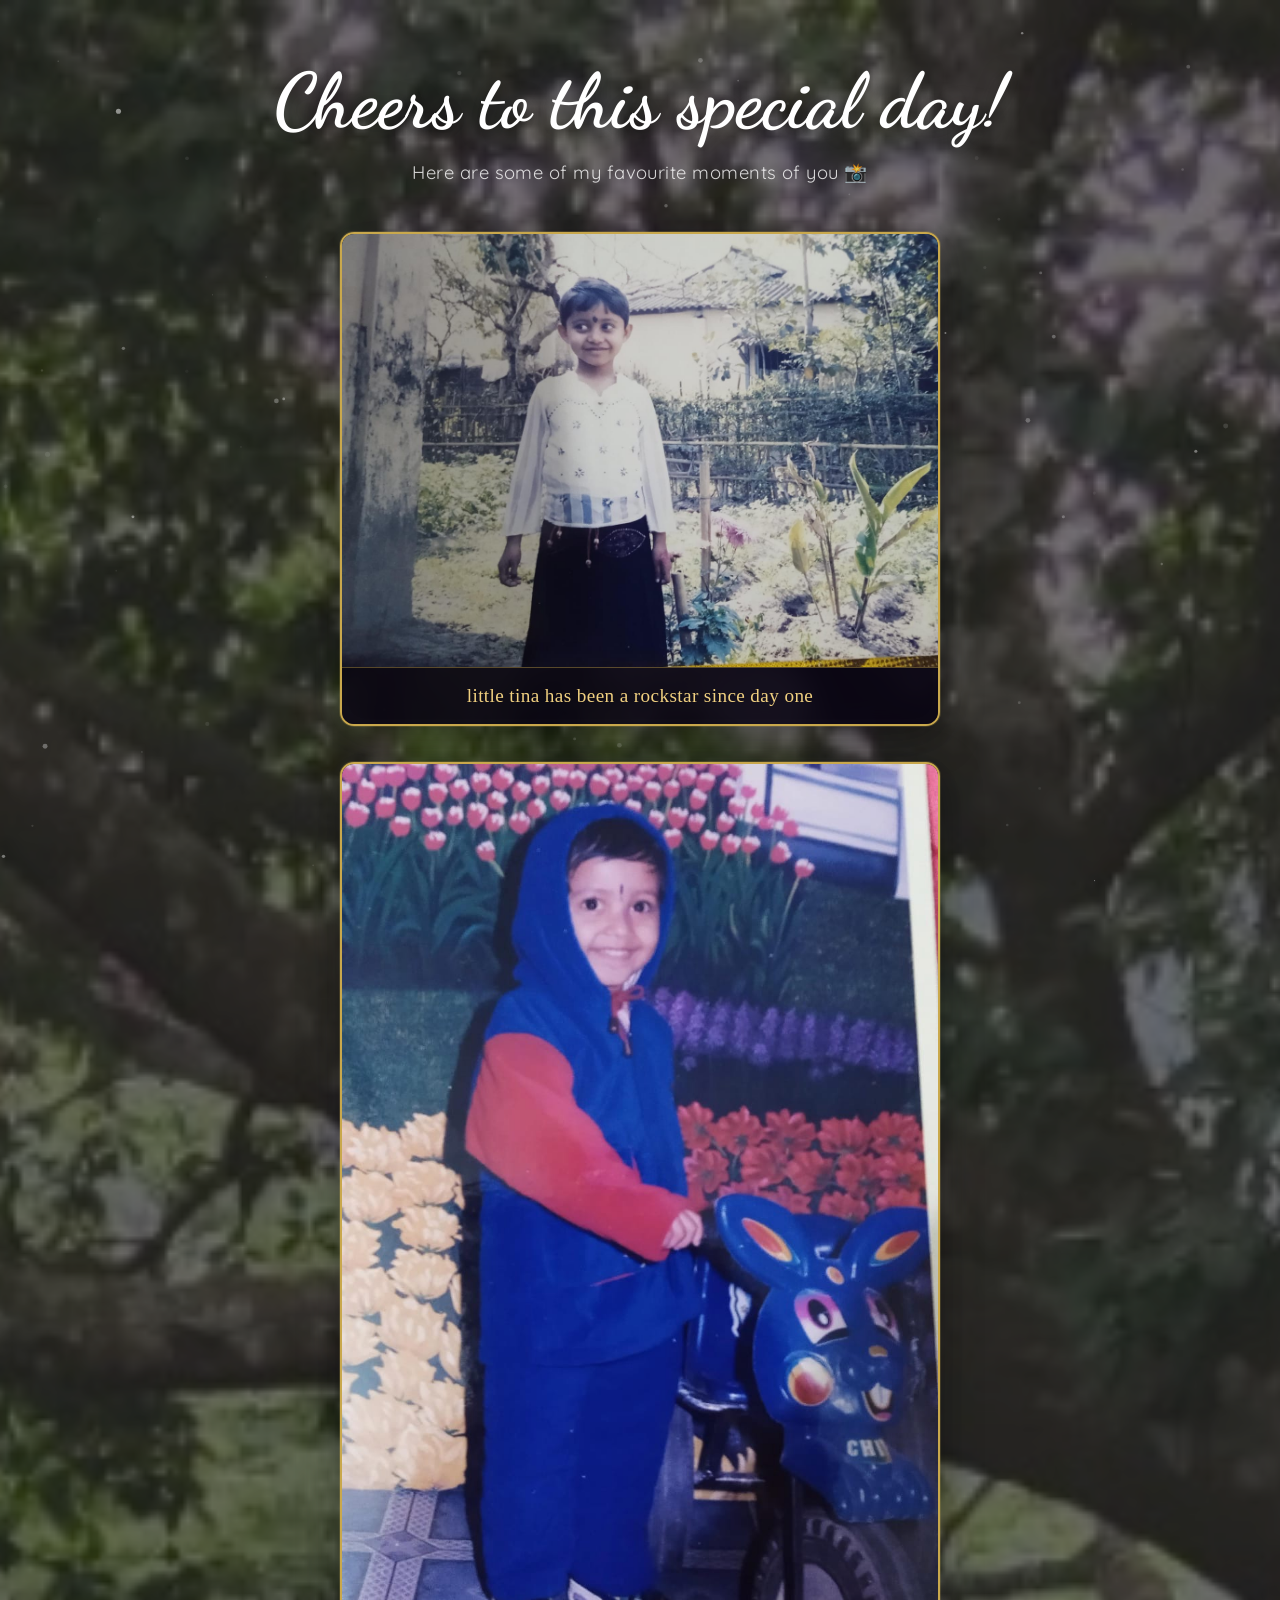
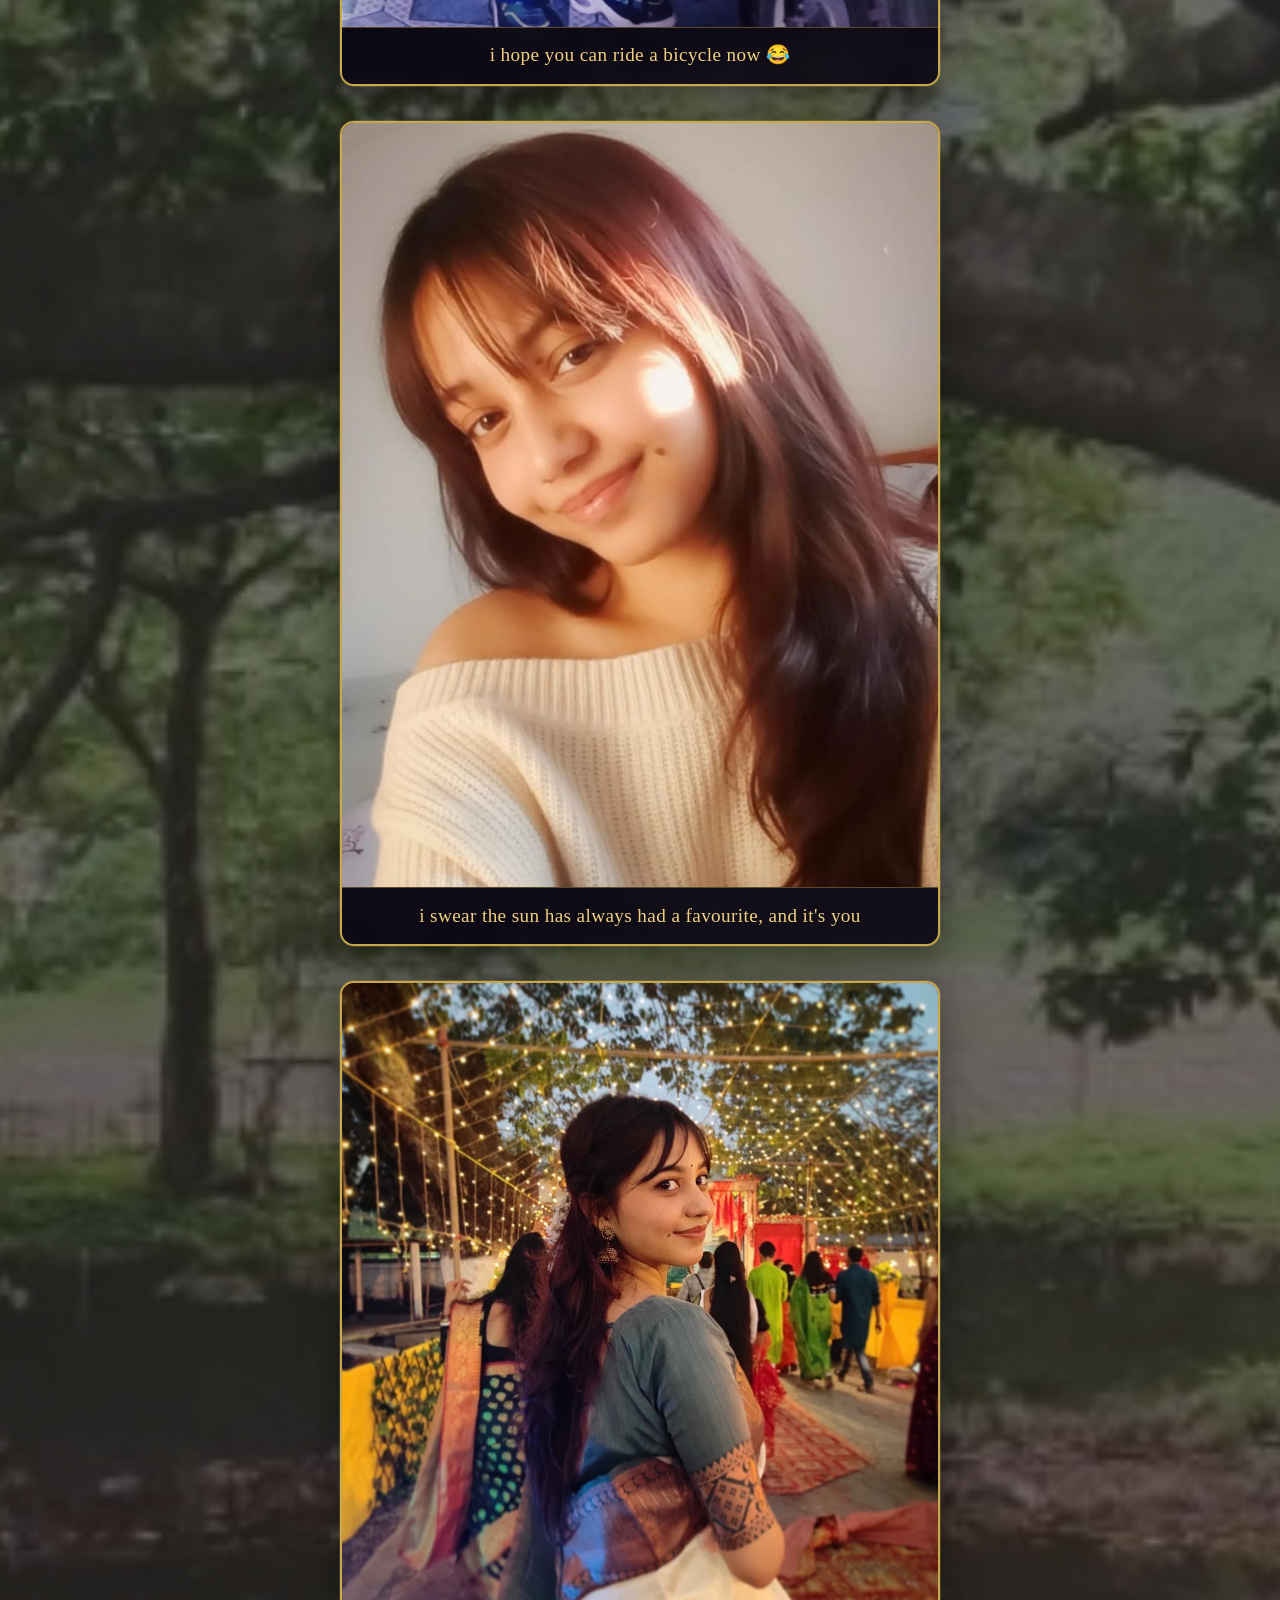
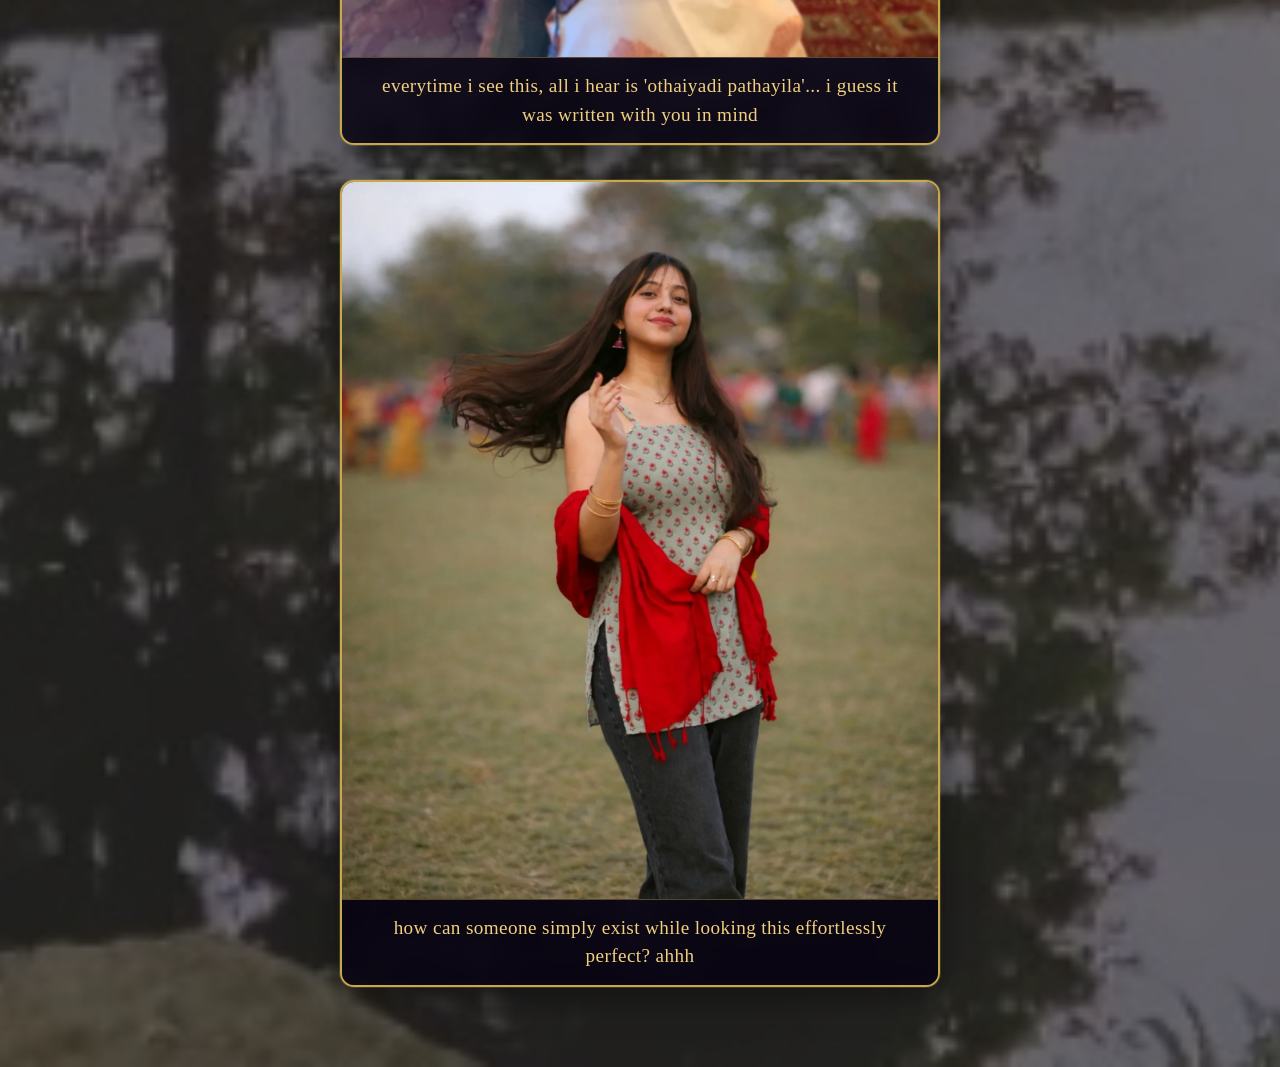
==== commit 8a15e1be: "Change font in gallery.html" ====
--- a/gallery.html
+++ b/gallery.html
@@ -90,8 +90,8 @@
       border-top: 1px solid rgba(201, 168, 76, 0.40);
       background: rgba(10, 5, 20, 0.70);
 
-      font-family: 'Quicksand', sans-serif;
-      font-size: 1.4rem;
+      font-family: 'Satisfy', cursive;
+      font-size: 1.2rem;
       color: #F0D080;             /* warm gold text — contrasts the dark base */
       text-align: center;
       letter-spacing: 0.02em;
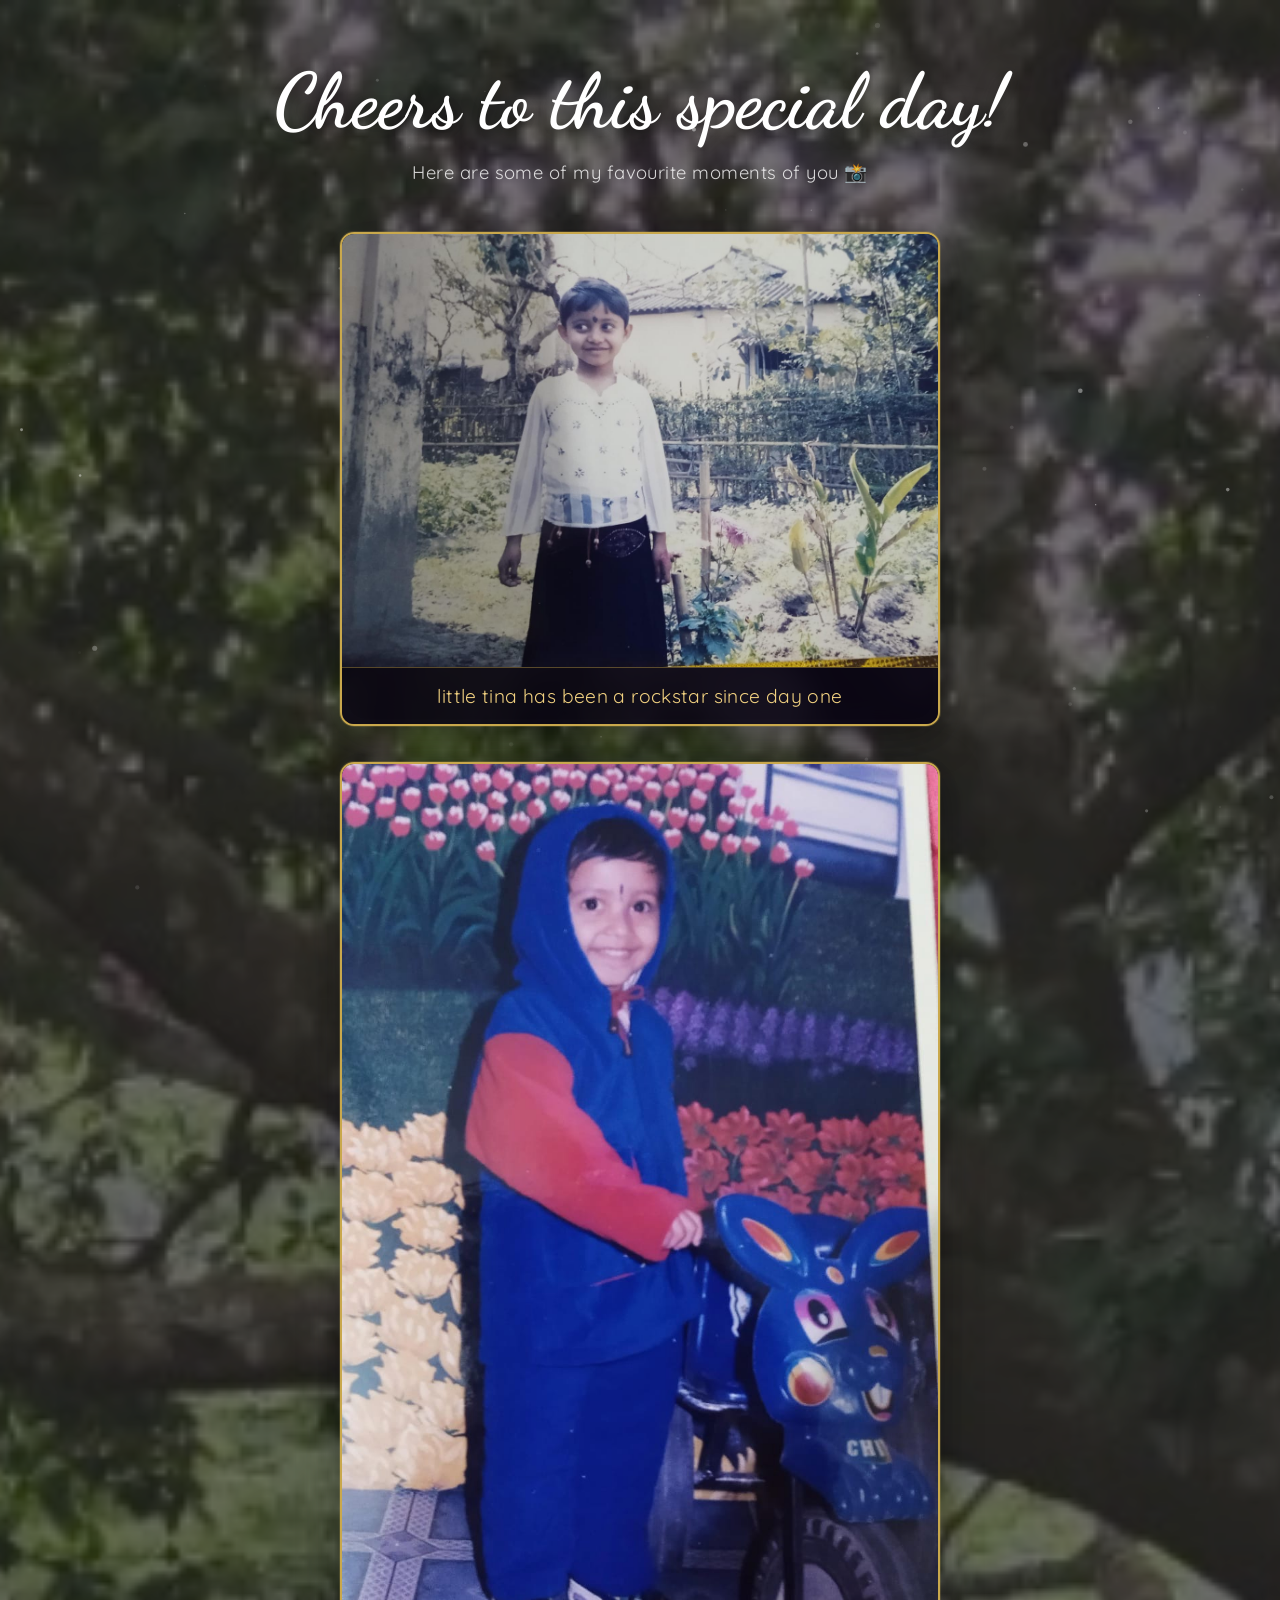
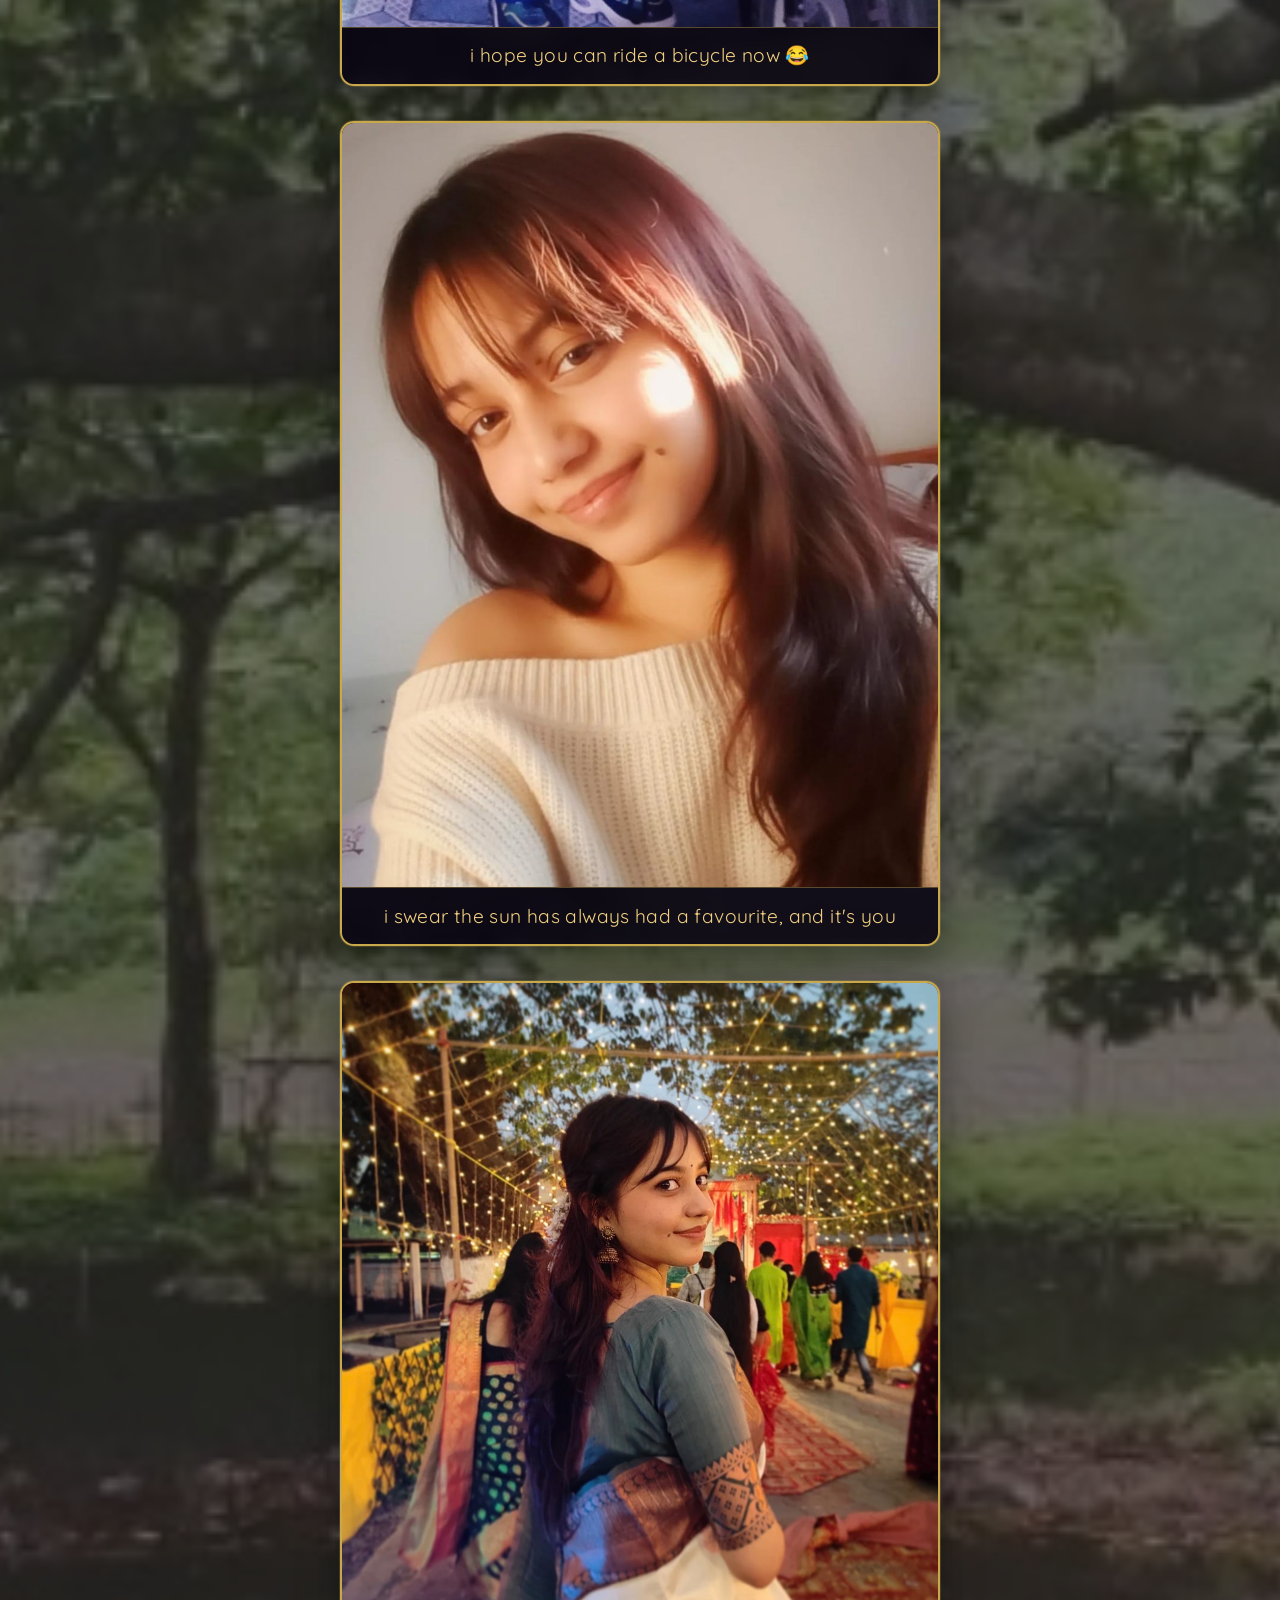
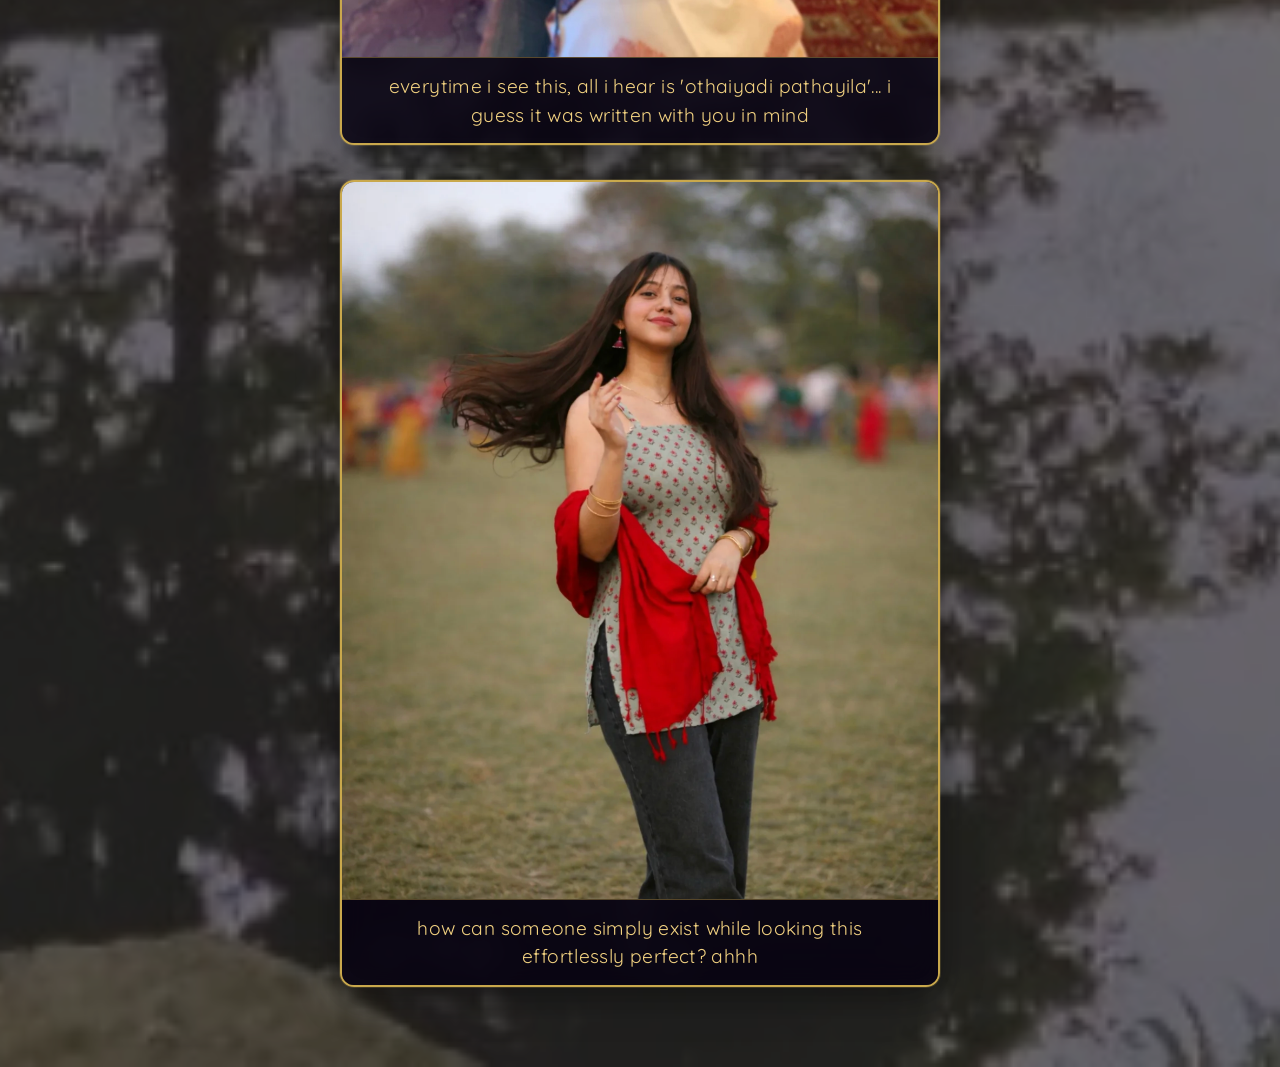
==== commit dc7b8e4d: "Change font in gallery.html" ====
--- a/gallery.html
+++ b/gallery.html
@@ -90,7 +90,7 @@
       border-top: 1px solid rgba(201, 168, 76, 0.40);
       background: rgba(10, 5, 20, 0.70);
 
-      font-family: 'Satisfy', cursive;
+      font-family: 'Quicksand', sans-serif;
       font-size: 1.2rem;
       color: #F0D080;             /* warm gold text — contrasts the dark base */
       text-align: center;
